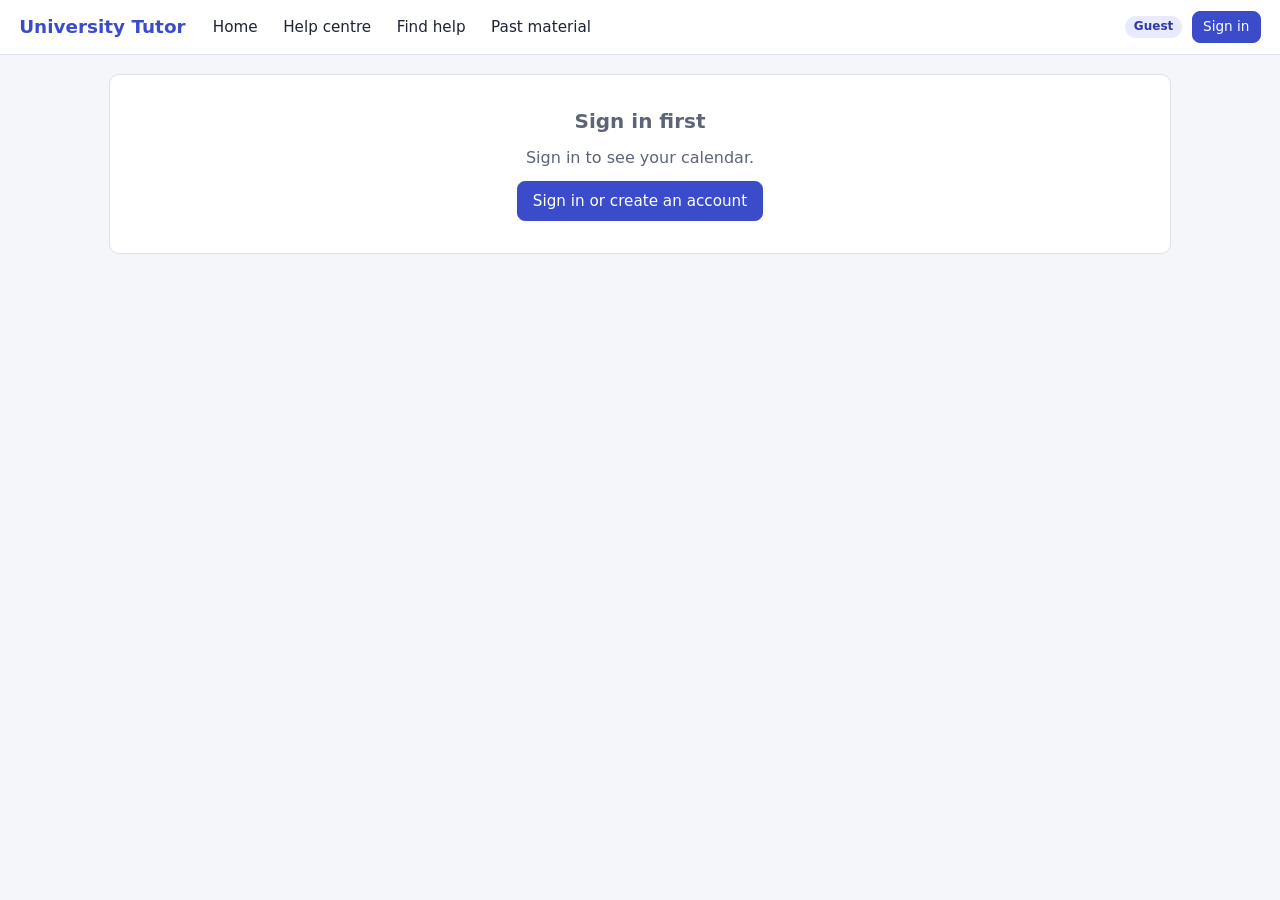
==== pages/calendar.html @ 2137d40a "First initial build complete" ====
<!DOCTYPE html>
<html lang="en">
<head>
  <meta charset="utf-8">
  <meta name="viewport" content="width=device-width, initial-scale=1">
  <title>Calendar - University Tutor</title>
  <link rel="stylesheet" href="../css/style.css">
</head>
<body>
  <div id="topbar"></div>
  <main id="main" class="container"></main>
  <script src="../js/data.js"></script>
  <script src="../js/store.js"></script>
  <script src="../js/common.js"></script>
  <script src="../js/calendar.js"></script>
</body>
</html>
---- css/style.css ----
:root {
  --bg: #f5f6fa;
  --card: #ffffff;
  --ink: #1d2235;
  --muted: #5d6479;
  --line: #dde0ea;
  --primary: #3b4cca;
  --primary-dark: #2d3aa3;
  --primary-soft: #e8ebff;
  --good: #1f8a4c;
  --good-soft: #e0f4e8;
  --warn: #b86a00;
  --warn-soft: #fff1d9;
  --bad: #c0392b;
  --bad-soft: #fde6e3;
  --radius: 10px;
}

* { box-sizing: border-box; }

html { font-size: 16px; }

body {
  margin: 0;
  font-family: "Segoe UI", system-ui, -apple-system, Helvetica, Arial, sans-serif;
  background: var(--bg);
  color: var(--ink);
  line-height: 1.45;
}

a { color: var(--primary); }
a:hover { color: var(--primary-dark); }

h1 { font-size: 1.7rem; margin: 0 0 .25rem; }
h2 { font-size: 1.25rem; margin: 0 0 .6rem; }
h3 { font-size: 1.05rem; margin: 0 0 .4rem; }
p { margin: 0 0 .75rem; }

:focus-visible {
  outline: 3px solid #8f9bff;
  outline-offset: 2px;
}

.sr-only {
  position: absolute;
  width: 1px;
  height: 1px;
  overflow: hidden;
  clip: rect(0 0 0 0);
  white-space: nowrap;
}

/* top bar */
.topbar {
  position: sticky;
  top: 0;
  z-index: 20;
  display: flex;
  align-items: center;
  gap: 1rem;
  flex-wrap: wrap;
  padding: .6rem 1.2rem;
  background: #fff;
  border-bottom: 1px solid var(--line);
}
.brand {
  font-weight: 700;
  font-size: 1.15rem;
  color: var(--primary);
  text-decoration: none;
}
.topbar nav { display: flex; gap: .2rem; flex-wrap: wrap; flex: 1; }
.topbar nav a {
  padding: .4rem .7rem;
  border-radius: 8px;
  color: var(--ink);
  text-decoration: none;
  font-size: .95rem;
}
.topbar nav a:hover { background: var(--bg); }
.topbar nav a.active { background: var(--primary-soft); color: var(--primary-dark); font-weight: 600; }
.topbar-right { display: flex; align-items: center; gap: .6rem; position: relative; }

.role-badge {
  font-size: .75rem;
  font-weight: 600;
  padding: .15rem .55rem;
  border-radius: 20px;
  background: var(--primary-soft);
  color: var(--primary-dark);
}
.icon-btn {
  position: relative;
  width: 38px;
  height: 38px;
  display: inline-flex;
  align-items: center;
  justify-content: center;
  border: 1px solid var(--line);
  border-radius: 50%;
  background: #fff;
  color: var(--ink);
  cursor: pointer;
}
.icon-btn:hover { background: var(--bg); }
.badge-count {
  position: absolute;
  top: -4px;
  right: -4px;
  min-width: 18px;
  height: 18px;
  padding: 0 4px;
  border-radius: 9px;
  background: var(--bad);
  color: #fff;
  font-size: .7rem;
  font-weight: 700;
  display: flex;
  align-items: center;
  justify-content: center;
}
.notif-panel {
  position: absolute;
  top: 46px;
  right: 0;
  width: 320px;
  max-height: 380px;
  overflow: auto;
  background: #fff;
  border: 1px solid var(--line);
  border-radius: var(--radius);
  box-shadow: 0 8px 24px rgba(20, 25, 60, .15);
}
.notif-panel .head {
  display: flex;
  justify-content: space-between;
  align-items: center;
  padding: .6rem .8rem;
  border-bottom: 1px solid var(--line);
  font-weight: 600;
}
.notif-item {
  display: block;
  padding: .6rem .8rem;
  border-bottom: 1px solid var(--line);
  color: var(--ink);
  text-decoration: none;
  font-size: .92rem;
}
.notif-item.unread { background: var(--primary-soft); }
.notif-item small { display: block; color: var(--muted); }
.notif-empty { padding: 1rem; color: var(--muted); }

/* layout */
.container { max-width: 1100px; margin: 0 auto; padding: 1.2rem; }
.page-head { margin-bottom: 1rem; }
.page-head p { color: var(--muted); margin: 0; }

.card {
  background: var(--card);
  border: 1px solid var(--line);
  border-radius: var(--radius);
  padding: 1rem;
  margin-bottom: 1rem;
}
.grid { display: grid; gap: 1rem; }
.grid.cols-2 { grid-template-columns: repeat(2, 1fr); }
.grid.cols-3 { grid-template-columns: repeat(3, 1fr); }
.grid.cols-4 { grid-template-columns: repeat(4, 1fr); }
.stack > * + * { margin-top: .75rem; }
.row-flex { display: flex; gap: .6rem; align-items: center; flex-wrap: wrap; }
.spread { justify-content: space-between; }
.muted { color: var(--muted); }
.small { font-size: .85rem; }

/* breadcrumbs and chips */
.crumbs { display: flex; flex-wrap: wrap; gap: .4rem; align-items: center; margin-bottom: 1rem; }
.crumbs .sep { color: var(--muted); }
.crumb {
  padding: .25rem .7rem;
  border: 1px solid var(--line);
  border-radius: 20px;
  background: #fff;
  text-decoration: none;
  color: var(--ink);
  font-size: .9rem;
}
.crumb:hover { background: var(--primary-soft); }
.crumb.current { background: var(--primary-soft); border-color: #b8c0ff; font-weight: 600; }

.chip {
  display: inline-flex;
  align-items: center;
  gap: .3rem;
  padding: .25rem .4rem .25rem .7rem;
  border-radius: 20px;
  background: var(--primary-soft);
  color: var(--primary-dark);
  font-size: .88rem;
}
.chip button {
  border: 0;
  background: transparent;
  cursor: pointer;
  width: 20px;
  height: 20px;
  border-radius: 50%;
  color: inherit;
  display: inline-flex;
  align-items: center;
  justify-content: center;
}
.chip button:hover { background: #fff; }

/* buttons */
.btn {
  display: inline-flex;
  align-items: center;
  gap: .4rem;
  padding: .5rem .95rem;
  border-radius: 8px;
  border: 1px solid var(--line);
  background: #fff;
  color: var(--ink);
  font: inherit;
  font-size: .95rem;
  cursor: pointer;
  text-decoration: none;
}
.btn:hover { background: var(--bg); color: var(--ink); }
.btn-primary { background: var(--primary); border-color: var(--primary); color: #fff; }
.btn-primary:hover { background: var(--primary-dark); color: #fff; }
.btn-good { background: var(--good); border-color: var(--good); color: #fff; }
.btn-good:hover { background: #166e3c; color: #fff; }
.btn-danger { background: #fff; border-color: var(--bad); color: var(--bad); }
.btn-danger:hover { background: var(--bad-soft); color: var(--bad); }
.btn-sm { padding: .3rem .65rem; font-size: .85rem; }
.btn[disabled] { opacity: .5; cursor: not-allowed; }
.link-btn {
  border: 0;
  background: none;
  padding: 0;
  font: inherit;
  color: var(--primary);
  text-decoration: underline;
  cursor: pointer;
}

/* forms */
label { display: block; font-weight: 600; font-size: .9rem; margin-bottom: .25rem; }
input[type=text], input[type=email], input[type=password], input[type=date],
input[type=time], input[type=search], input[type=number], select, textarea {
  width: 100%;
  padding: .5rem .65rem;
  border: 1px solid #bfc4d6;
  border-radius: 8px;
  font: inherit;
  background: #fff;
  color: var(--ink);
}
textarea { min-height: 110px; resize: vertical; }
.field { margin-bottom: .9rem; }
.field .hint { font-size: .82rem; color: var(--muted); margin-top: .2rem; }
.field .error { font-size: .85rem; color: var(--bad); margin-top: .25rem; }
.field.has-error input, .field.has-error select, .field.has-error textarea { border-color: var(--bad); }
.req { color: var(--bad); }
.radio-row { display: flex; gap: .5rem; flex-wrap: wrap; }
.radio-pill input { position: absolute; opacity: 0; }
.radio-pill span {
  display: inline-block;
  padding: .45rem .9rem;
  border: 1px solid #bfc4d6;
  border-radius: 20px;
  cursor: pointer;
  font-weight: 500;
}
.radio-pill input:checked + span { background: var(--primary); border-color: var(--primary); color: #fff; }
.radio-pill input:focus-visible + span { outline: 3px solid #8f9bff; outline-offset: 2px; }
.check-row { display: flex; align-items: center; gap: .5rem; font-weight: 500; }
.check-row input { width: 18px; height: 18px; }

/* tags */
.tag {
  display: inline-block;
  padding: .1rem .5rem;
  border-radius: 5px;
  font-size: .75rem;
  font-weight: 700;
  border: 1px solid;
  white-space: nowrap;
}
.tag.urgent { color: var(--bad); border-color: var(--bad); background: var(--bad-soft); }
.tag.medium { color: var(--warn); border-color: #e0a64a; background: var(--warn-soft); }
.tag.low { color: var(--good); border-color: #7cc79b; background: var(--good-soft); }
.tag.info { color: var(--primary-dark); border-color: #b8c0ff; background: var(--primary-soft); }
.tag.grey { color: var(--muted); border-color: var(--line); background: var(--bg); }
.tag.good { color: var(--good); border-color: #7cc79b; background: var(--good-soft); }
.tag.bad { color: var(--bad); border-color: var(--bad); background: var(--bad-soft); }

/* subject tiles */
.tile {
  display: flex;
  align-items: center;
  gap: .8rem;
  padding: .9rem;
  background: #fff;
  border: 1px solid var(--line);
  border-radius: var(--radius);
  text-decoration: none;
  color: var(--ink);
  font-weight: 600;
}
.tile:hover { border-color: var(--primary); box-shadow: 0 2px 10px rgba(59, 76, 202, .12); color: var(--ink); }
.tile .glyph {
  width: 46px;
  height: 46px;
  border-radius: 10px;
  background: var(--primary-soft);
  color: var(--primary-dark);
  display: flex;
  align-items: center;
  justify-content: center;
  font-weight: 700;
  font-size: .85rem;
  flex-shrink: 0;
}
.tile small { display: block; font-weight: 400; color: var(--muted); }

.big-tile {
  display: block;
  padding: 1.1rem;
  background: #fff;
  border: 1px solid var(--line);
  border-radius: var(--radius);
  text-decoration: none;
  color: var(--ink);
}
.big-tile:hover { border-color: var(--primary); color: var(--ink); }
.big-tile h3 { color: var(--primary-dark); }
.big-tile p { margin: 0; color: var(--muted); font-size: .92rem; }

/* search */
.search-wrap { position: relative; }
.search-wrap .icon { position: absolute; left: 10px; top: 50%; transform: translateY(-50%); color: var(--muted); }
.search-wrap input { padding-left: 2.4rem; }
.suggest {
  position: absolute;
  z-index: 10;
  left: 0;
  right: 0;
  top: 100%;
  margin-top: 4px;
  background: #fff;
  border: 1px solid var(--line);
  border-radius: var(--radius);
  box-shadow: 0 8px 24px rgba(20, 25, 60, .12);
  max-height: 320px;
  overflow: auto;
}
.suggest button {
  display: block;
  width: 100%;
  text-align: left;
  padding: .55rem .8rem;
  border: 0;
  border-bottom: 1px solid var(--line);
  background: #fff;
  font: inherit;
  cursor: pointer;
}
.suggest button:hover, .suggest button.hot { background: var(--primary-soft); }
.suggest small { color: var(--muted); display: block; }
.suggest .none { padding: .8rem; color: var(--muted); }

/* session list */
.session {
  display: grid;
  grid-template-columns: 120px 1.4fr 140px 1fr 90px 120px;
  gap: .6rem;
  align-items: center;
  padding: .75rem .9rem;
  background: #fff;
  border: 1px solid var(--line);
  border-radius: var(--radius);
  margin-bottom: .5rem;
  text-decoration: none;
  color: var(--ink);
}
.session:hover { border-color: var(--primary); color: var(--ink); }
.session .date { font-weight: 600; }
.session .where small, .session .date small { display: block; color: var(--muted); font-weight: 400; }
.session.is-full { background: #fafafa; }

.detail-table { width: 100%; border-collapse: collapse; }
.detail-table th {
  text-align: left;
  width: 180px;
  padding: .55rem .5rem;
  color: var(--muted);
  font-weight: 600;
  vertical-align: top;
  border-bottom: 1px solid var(--line);
}
.detail-table td { padding: .55rem .5rem; border-bottom: 1px solid var(--line); }

.filter-panel {
  background: #fff;
  border: 1px solid var(--line);
  border-radius: var(--radius);
  padding: 1rem;
  margin-bottom: 1rem;
}
.filter-panel .grid { grid-template-columns: repeat(auto-fit, minmax(190px, 1fr)); }

/* modal and toast */
.overlay {
  position: fixed;
  inset: 0;
  z-index: 50;
  background: rgba(20, 24, 50, .5);
  display: flex;
  align-items: center;
  justify-content: center;
  padding: 1rem;
}
.modal {
  background: #fff;
  border-radius: 12px;
  width: 100%;
  max-width: 560px;
  max-height: 92vh;
  overflow: auto;
  box-shadow: 0 20px 50px rgba(0, 0, 0, .3);
}
.modal.wide { max-width: 860px; }
.modal-head {
  display: flex;
  justify-content: space-between;
  align-items: center;
  padding: .9rem 1.1rem;
  border-bottom: 1px solid var(--line);
}
.modal-head h2 { margin: 0; }
.modal-body { padding: 1.1rem; }
.modal-foot {
  display: flex;
  justify-content: flex-end;
  gap: .5rem;
  padding: .8rem 1.1rem;
  border-top: 1px solid var(--line);
  background: #fafbfd;
  border-radius: 0 0 12px 12px;
}
#toasts {
  position: fixed;
  bottom: 18px;
  left: 50%;
  transform: translateX(-50%);
  z-index: 80;
  display: flex;
  flex-direction: column;
  gap: .5rem;
  align-items: center;
}
.toast {
  display: flex;
  align-items: center;
  gap: .8rem;
  background: #1d2235;
  color: #fff;
  padding: .65rem 1rem;
  border-radius: 8px;
  box-shadow: 0 6px 18px rgba(0, 0, 0, .25);
  max-width: 90vw;
}
.toast button, .toast a {
  background: none;
  border: 0;
  color: #b9c2ff;
  font: inherit;
  font-weight: 600;
  cursor: pointer;
  text-decoration: underline;
}
.toast.error { background: var(--bad); }
.toast.error button, .toast.error a { color: #fff; }

.popover-wrap { position: relative; display: inline-block; }
.help-dot {
  width: 20px;
  height: 20px;
  border-radius: 50%;
  border: 1px solid var(--primary);
  background: #fff;
  color: var(--primary);
  font-size: .75rem;
  font-weight: 700;
  cursor: pointer;
  padding: 0;
}
.pop {
  position: absolute;
  z-index: 15;
  top: 28px;
  left: 0;
  width: 300px;
  background: #fff;
  border: 1px solid var(--line);
  border-radius: var(--radius);
  box-shadow: 0 8px 24px rgba(20, 25, 60, .18);
  padding: .8rem;
  font-size: .9rem;
  font-weight: 400;
}

.notice {
  padding: .7rem .9rem;
  border-radius: 8px;
  background: var(--warn-soft);
  border: 1px solid #e8c37f;
  margin-bottom: 1rem;
}
.notice.good { background: var(--good-soft); border-color: #8fd0aa; }
.notice.info { background: var(--primary-soft); border-color: #b8c0ff; }
.empty { text-align: center; padding: 2rem 1rem; color: var(--muted); }

/* map */
.map-box { border: 1px solid var(--line); border-radius: 8px; background: #eef3ea; }
.map-box text { font-size: 13px; font-family: inherit; }
.bld { fill: #d9dde8; stroke: #8890a6; stroke-width: 1.5; }
.bld.hot { fill: var(--primary); stroke: var(--primary-dark); }
.map-label { fill: #1d2235; }
.map-label.hot { fill: #fff; font-weight: 700; }

/* board */
.board { display: grid; grid-template-columns: repeat(3, 1fr); gap: 1rem; align-items: start; }
.col {
  background: #eceef6;
  border-radius: var(--radius);
  padding: .7rem;
  min-height: 260px;
  border: 2px solid transparent;
}
.col.drop-ok { border-color: var(--good); background: var(--good-soft); }
.col.drop-no { border-color: var(--bad); background: var(--bad-soft); }
.col-head { display: flex; justify-content: space-between; align-items: center; margin-bottom: .6rem; font-weight: 700; }
.col-head .count {
  background: #fff;
  border-radius: 20px;
  padding: 0 .55rem;
  font-size: .85rem;
}
.req-card {
  background: #fff;
  border: 1px solid var(--line);
  border-radius: var(--radius);
  padding: .8rem;
  margin-bottom: .6rem;
  cursor: grab;
}
.req-card.dragging { opacity: .4; }
.req-card .top { display: flex; justify-content: space-between; align-items: center; margin-bottom: .35rem; }
.req-card .code { font-weight: 700; font-size: 1.05rem; }
.req-card .preview {
  display: -webkit-box;
  -webkit-line-clamp: 2;
  -webkit-box-orient: vertical;
  overflow: hidden;
  color: var(--muted);
  font-size: .9rem;
  margin-bottom: .45rem;
}
.req-card .meta { font-size: .85rem; margin-bottom: .5rem; }
.req-card .actions { display: flex; gap: .4rem; flex-wrap: wrap; }

.slot-grid { display: grid; grid-template-columns: repeat(auto-fill, minmax(120px, 1fr)); gap: .4rem; }
.slot {
  padding: .45rem .5rem;
  border: 1px solid #bfc4d6;
  border-radius: 8px;
  background: #fff;
  cursor: pointer;
  font: inherit;
  font-size: .88rem;
  text-align: center;
}
.slot:hover { border-color: var(--primary); }
.slot.pref { border-color: var(--good); background: var(--good-soft); }
.slot.picked { background: var(--primary); border-color: var(--primary); color: #fff; }
.slot[disabled] { opacity: .4; cursor: not-allowed; }
.day-label { font-weight: 600; margin: .6rem 0 .3rem; font-size: .9rem; }

.stat-row { display: flex; gap: 1rem; flex-wrap: wrap; margin-bottom: 1rem; }
.stat { background: #fff; border: 1px solid var(--line); border-radius: var(--radius); padding: .6rem 1rem; }
.stat b { font-size: 1.4rem; display: block; }

/* tutors */
.tutor-card { display: grid; grid-template-columns: 56px 1fr auto; gap: .9rem; align-items: start; }
.avatar {
  width: 56px;
  height: 56px;
  border-radius: 50%;
  background: var(--primary-soft);
  color: var(--primary-dark);
  font-weight: 700;
  font-size: 1.1rem;
  display: flex;
  align-items: center;
  justify-content: center;
}
.stars { color: #e6a100; letter-spacing: 1px; }
.compare-tray {
  position: sticky;
  bottom: 0;
  background: #fff;
  border-top: 2px solid var(--primary);
  padding: .7rem 1.2rem;
  display: flex;
  align-items: center;
  gap: .8rem;
  flex-wrap: wrap;
  z-index: 10;
}
.compare-table { width: 100%; border-collapse: collapse; }
.compare-table th, .compare-table td { padding: .5rem; border-bottom: 1px solid var(--line); text-align: left; vertical-align: top; }
.compare-table th:first-child { color: var(--muted); width: 120px; }

/* star rating input */
.rating { display: inline-flex; flex-direction: row-reverse; gap: .1rem; }
.rating input { position: absolute; opacity: 0; }
.rating label {
  font-size: 2.2rem;
  line-height: 1;
  color: #c9cdd9;
  cursor: pointer;
  margin: 0;
  font-weight: 400;
}
.rating input:checked ~ label, .rating label:hover, .rating label:hover ~ label { color: #e6a100; }
.rating input:focus-visible + label { outline: 3px solid #8f9bff; border-radius: 4px; }

/* calendar */
.cal { display: grid; grid-template-columns: repeat(7, 1fr); border: 1px solid var(--line); border-radius: var(--radius); overflow: hidden; background: #fff; }
.cal .dow { background: #eceef6; padding: .4rem; text-align: center; font-weight: 600; font-size: .85rem; }
.cal .day { min-height: 100px; padding: .3rem; border-top: 1px solid var(--line); border-right: 1px solid var(--line); font-size: .8rem; }
.cal .day:nth-child(7n) { border-right: 0; }
.cal .day.other { background: #f6f7fb; color: #a0a6b8; }
.cal .day .num { font-weight: 600; margin-bottom: .2rem; }
.cal .day.today .num { background: var(--primary); color: #fff; border-radius: 50%; display: inline-block; width: 22px; height: 22px; text-align: center; line-height: 22px; }
.cal-ev {
  display: block;
  width: 100%;
  text-align: left;
  border: 0;
  border-left: 3px solid var(--primary);
  background: var(--primary-soft);
  border-radius: 4px;
  padding: .15rem .3rem;
  margin-bottom: .2rem;
  font: inherit;
  font-size: .75rem;
  cursor: pointer;
}
.cal-ev.hc { border-color: var(--warn); background: var(--warn-soft); }
.cal-ev.tutor { border-color: var(--good); background: var(--good-soft); }

.notes-box { background: #fbfbfd; border: 1px solid var(--line); border-radius: 8px; padding: .8rem; }
.qa-item { border-bottom: 1px solid var(--line); padding: .7rem 0; }
.qa-item:last-child { border-bottom: 0; }
.qa-item summary { cursor: pointer; font-weight: 600; }

.auth-wrap { max-width: 460px; margin: 2rem auto; }
.tabs { display: flex; border-bottom: 2px solid var(--line); margin-bottom: 1rem; }
.tabs button {
  flex: 1;
  padding: .6rem;
  border: 0;
  background: none;
  font: inherit;
  font-weight: 600;
  color: var(--muted);
  cursor: pointer;
  border-bottom: 3px solid transparent;
  margin-bottom: -2px;
}
.tabs button[aria-selected=true] { color: var(--primary-dark); border-bottom-color: var(--primary); }

@media (max-width: 900px) {
  .grid.cols-3, .grid.cols-4 { grid-template-columns: repeat(2, 1fr); }
  .board { grid-template-columns: 1fr; }
  .session { grid-template-columns: 1fr 1fr; }
}
@media (max-width: 560px) {
  .grid.cols-2, .grid.cols-3, .grid.cols-4 { grid-template-columns: 1fr; }
  .container { padding: .8rem; }
  .tutor-card { grid-template-columns: 1fr; }
  .notif-panel { position: fixed; left: 8px; right: 8px; width: auto; top: 60px; }
  .cal .day { min-height: 70px; }
  .detail-table th { width: 110px; }
}
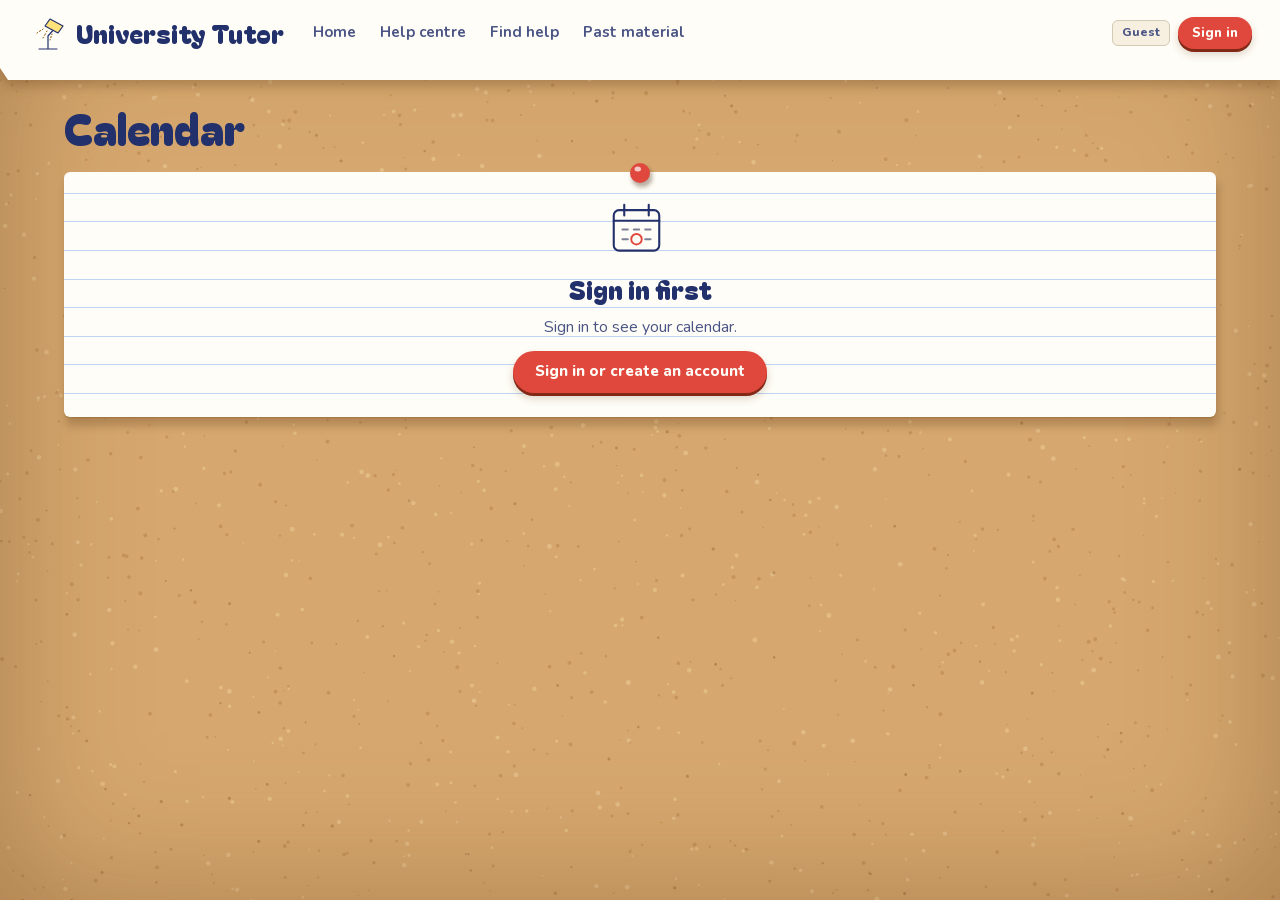
==== commit c5409b15: "Restyle my events, calendar and profile" ====
--- a/pages/calendar.html
+++ b/pages/calendar.html
@@ -5,10 +5,11 @@
   <meta name="viewport" content="width=device-width, initial-scale=1">
   <title>Calendar - University Tutor</title>
   <link rel="stylesheet" href="../css/style.css">
+  <link rel="stylesheet" href="../css/account.css">
 </head>
 <body>
   <div id="topbar"></div>
-  <main id="main" class="container"></main>
+  <main id="main" class="container p-calendar"></main>
   <script src="../js/data.js"></script>
   <script src="../js/store.js"></script>
   <script src="../js/common.js"></script>
--- a/css/style.css
+++ b/css/style.css
@@ -1,19 +1,59 @@
+@font-face {
+  font-family: 'Bagel Fat One';
+  font-weight: 400;
+  font-style: normal;
+  font-display: swap;
+  src: url(../fonts/BagelFatOne-400.woff2) format('woff2');
+  unicode-range: U+0000-00FF, U+0131, U+0152-0153, U+02BB-02BC, U+02C6, U+02DA, U+02DC, U+0304, U+0308, U+0329, U+2000-206F, U+20AC, U+2122, U+2191, U+2193, U+2212, U+2215, U+FEFF, U+FFFD;
+}
+@font-face {
+  font-family: 'Gochi Hand';
+  font-weight: 400;
+  font-style: normal;
+  font-display: swap;
+  src: url(../fonts/GochiHand-400.woff2) format('woff2');
+  unicode-range: U+0000-00FF, U+0131, U+0152-0153, U+02BB-02BC, U+02C6, U+02DA, U+02DC, U+0304, U+0308, U+0329, U+2000-206F, U+20AC, U+2122, U+2191, U+2193, U+2212, U+2215, U+FEFF, U+FFFD;
+}
+@font-face {
+  font-family: 'Nunito';
+  font-weight: 200 1000;
+  font-style: normal;
+  font-display: swap;
+  src: url(../fonts/Nunito.woff2) format('woff2');
+  unicode-range: U+0000-00FF, U+0131, U+0152-0153, U+02BB-02BC, U+02C6, U+02DA, U+02DC, U+0304, U+0308, U+0329, U+2000-206F, U+20AC, U+2122, U+2191, U+2193, U+2212, U+2215, U+FEFF, U+FFFD;
+}
+
 :root {
-  --bg: #f5f6fa;
-  --card: #ffffff;
-  --ink: #1d2235;
-  --muted: #5d6479;
-  --line: #dde0ea;
-  --primary: #3b4cca;
-  --primary-dark: #2d3aa3;
-  --primary-soft: #e8ebff;
-  --good: #1f8a4c;
-  --good-soft: #e0f4e8;
-  --warn: #b86a00;
-  --warn-soft: #fff1d9;
-  --bad: #c0392b;
-  --bad-soft: #fde6e3;
-  --radius: 10px;
+  --cork: #d6a86f;
+  --cork-dark: #b8864f;
+  --cork-light: #e8c38f;
+  --wood: #8c5a2e;
+  --paper: #fffdf7;
+  --paper-2: #f7f0e1;
+  --field: #ffffff;
+  --field-line: #d3c9b4;
+  --ink: #22306b;
+  --ink-2: #4a5585;
+  --pencil: #7b7f95;
+  --faint: #a9abba;
+  --red: #e0473d;
+  --red-dark: #b83429;
+  --red-soft: #fbe0dc;
+  --yellow: #ffe27a;
+  --highlight: #fff06a;
+  --pink: #ffc2d1;
+  --mint: #bdebcb;
+  --sky: #c6deff;
+  --peach: #ffd7b0;
+  --rule: #bfd3f2;
+  --margin: #f3a3a3;
+  --amber-ink: #9a5b0a;
+  --sky-ink: #2c4f8f;
+  --green-ink: #2d7a4c;
+  --font-display: 'Bagel Fat One', 'Trebuchet MS', sans-serif;
+  --font-hand: 'Gochi Hand', 'Comic Sans MS', cursive;
+  --font-body: 'Nunito', 'Segoe UI', system-ui, sans-serif;
+  --sheet-shadow: 0 1px 1px rgba(82, 46, 10, .18), 2px 9px 8px rgba(82, 46, 10, .26);
 }
 
 * { box-sizing: border-box; }
@@ -22,22 +62,30 @@
 
 body {
   margin: 0;
-  font-family: "Segoe UI", system-ui, -apple-system, Helvetica, Arial, sans-serif;
-  background: var(--bg);
-  color: var(--ink);
-  line-height: 1.45;
-}
-
-a { color: var(--primary); }
-a:hover { color: var(--primary-dark); }
-
-h1 { font-size: 1.7rem; margin: 0 0 .25rem; }
-h2 { font-size: 1.25rem; margin: 0 0 .6rem; }
-h3 { font-size: 1.05rem; margin: 0 0 .4rem; }
-p { margin: 0 0 .75rem; }
+  min-height: 100vh;
+  font-family: var(--font-body);
+  font-size: 15px;
+  line-height: 1.5;
+  color: var(--ink);
+  background:
+    url(../assets/cork/speckle-3.svg) 0 0 / 1280px 4200px repeat,
+    url(../assets/cork/speckle-2.svg) 0 0 / 1280px 4200px repeat,
+    url(../assets/cork/speckle-1.svg) 0 0 / 1280px 4200px repeat,
+    var(--cork);
+  box-shadow: inset 0 0 140px rgba(89, 51, 13, .35);
+}
+
+a { color: var(--red); font-weight: 700; }
+a:hover { color: var(--red-dark); }
+
+h1, h2, h3, h4 { font-family: var(--font-display); font-weight: 400; color: var(--ink); margin: 0; }
+h1 { font-size: 44px; line-height: 1.05; }
+h2 { font-size: 22px; line-height: 1.1; margin-bottom: 14px; }
+h3 { font-size: 20px; line-height: 1.1; margin-bottom: 6px; }
+p { margin: 0 0 12px; }
 
 :focus-visible {
-  outline: 3px solid #8f9bff;
+  outline: 3px solid var(--yellow);
   outline-offset: 2px;
 }
 
@@ -51,152 +99,363 @@
 }
 
 /* top bar */
+#topbar { position: relative; z-index: 20; }
 .topbar {
-  position: sticky;
-  top: 0;
-  z-index: 20;
-  display: flex;
-  align-items: center;
-  gap: 1rem;
-  flex-wrap: wrap;
-  padding: .6rem 1.2rem;
-  background: #fff;
-  border-bottom: 1px solid var(--line);
-}
-.brand {
+  position: relative;
+  display: flex;
+  align-items: center;
+  gap: 18px;
+  padding: 14px 28px 16px;
+  background: var(--paper);
+  filter: drop-shadow(0 6px 6px rgba(82, 46, 10, .28));
+}
+.topbar::after {
+  content: '';
+  position: absolute;
+  left: 0;
+  right: 0;
+  bottom: -12px;
+  height: 12px;
+  background: url(../assets/paper/torn-edge.svg) 0 0 / 1280px 12px repeat-x;
+  pointer-events: none;
+}
+.topbar .brand {
+  display: flex;
+  align-items: center;
+  gap: 8px;
+  text-decoration: none;
+  font-family: var(--font-display);
+  font-weight: 400;
+  font-size: 26px;
+  line-height: 1;
+  color: var(--ink);
+  white-space: nowrap;
+}
+.brand img { width: 40px; height: 38px; display: block; }
+.topbar nav { display: flex; align-items: center; gap: 2px; }
+.topbar nav a {
+  padding: 8px 11px;
+  border: 0;
+  border-radius: 10px;
+  color: var(--ink-2);
+  font-size: 15px;
   font-weight: 700;
-  font-size: 1.15rem;
-  color: var(--primary);
+  line-height: 1.45;
   text-decoration: none;
-}
-.topbar nav { display: flex; gap: .2rem; flex-wrap: wrap; flex: 1; }
-.topbar nav a {
-  padding: .4rem .7rem;
-  border-radius: 8px;
-  color: var(--ink);
-  text-decoration: none;
-  font-size: .95rem;
-}
-.topbar nav a:hover { background: var(--bg); }
-.topbar nav a.active { background: var(--primary-soft); color: var(--primary-dark); font-weight: 600; }
-.topbar-right { display: flex; align-items: center; gap: .6rem; position: relative; }
-
-.role-badge {
-  font-size: .75rem;
-  font-weight: 600;
-  padding: .15rem .55rem;
-  border-radius: 20px;
-  background: var(--primary-soft);
-  color: var(--primary-dark);
-}
+  white-space: nowrap;
+}
+.topbar nav a:hover { background: var(--paper-2); }
+.topbar nav a.active {
+  padding: 8.5px 11.5px;
+  background: var(--yellow);
+  border: 1px solid var(--ink);
+  box-shadow: 0 3px 0 #21306b;
+  color: var(--ink);
+  font-weight: 800;
+}
+.topbar-spacer { flex: 1; }
+.topbar-right { display: flex; align-items: center; gap: 8px; position: relative; }
+.topbar-right .account { display: flex; align-items: center; gap: 6px; text-decoration: none; }
+
+.role-badge, .tag {
+  display: inline-flex;
+  align-items: center;
+  padding: 3px 9px;
+  border-radius: 6px;
+  background: var(--paper-2);
+  border: 1px solid var(--field-line);
+  color: var(--ink-2);
+  font-size: 12px;
+  font-weight: 800;
+  line-height: 1.45;
+  white-space: nowrap;
+}
+
+.avatar {
+  display: inline-flex;
+  align-items: center;
+  justify-content: center;
+  flex-shrink: 0;
+  width: 36px;
+  height: 36px;
+  border-radius: 50%;
+  border: 1.5px solid var(--ink);
+  background: var(--sky);
+  color: var(--ink);
+  font-size: 13px;
+  font-weight: 800;
+  line-height: 1.45;
+}
+.avatar.mint { background: var(--mint); }
+.avatar.pink { background: var(--pink); }
+.avatar.yellow { background: var(--yellow); }
+.avatar.peach { background: var(--peach); }
+.avatar.sz-56 { width: 56px; height: 56px; font-size: 20px; }
+.avatar.sz-26 { width: 26px; height: 26px; font-size: 10px; }
+
 .icon-btn {
   position: relative;
   width: 38px;
   height: 38px;
+  padding: 0;
   display: inline-flex;
   align-items: center;
   justify-content: center;
-  border: 1px solid var(--line);
+  border: 1.5px solid var(--ink);
   border-radius: 50%;
-  background: #fff;
-  color: var(--ink);
-  cursor: pointer;
-}
-.icon-btn:hover { background: var(--bg); }
+  background: var(--paper);
+  color: var(--ink);
+  cursor: pointer;
+}
+.icon-btn:hover { background: var(--paper-2); }
+.icon-btn svg { width: 18px; height: 18px; }
 .badge-count {
   position: absolute;
-  top: -4px;
-  right: -4px;
-  min-width: 18px;
+  top: -5.5px;
+  left: 22.5px;
   height: 18px;
-  padding: 0 4px;
+  padding: 0 5px;
   border-radius: 9px;
-  background: var(--bad);
-  color: #fff;
-  font-size: .7rem;
-  font-weight: 700;
+  background: var(--red);
+  color: var(--paper);
+  font-size: 11px;
+  font-weight: 800;
+  line-height: 1.45;
   display: flex;
   align-items: center;
   justify-content: center;
 }
+
 .notif-panel {
   position: absolute;
-  top: 46px;
-  right: 0;
-  width: 320px;
-  max-height: 380px;
-  overflow: auto;
-  background: #fff;
-  border: 1px solid var(--line);
-  border-radius: var(--radius);
-  box-shadow: 0 8px 24px rgba(20, 25, 60, .15);
-}
+  top: 67.5px;
+  z-index: 30;
+  width: 330px;
+  background: var(--paper);
+  border-radius: 10px;
+  box-shadow: 0 1px 2px rgba(82, 46, 10, .18), 2px 9px 16px -3px rgba(82, 46, 10, .26);
+  filter: none;
+}
+.notif-scroll { max-height: 380px; overflow-y: auto; border-radius: 10px; }
+.notif-panel .pin { left: 280px; transform: none; }
 .notif-panel .head {
   display: flex;
-  justify-content: space-between;
-  align-items: center;
-  padding: .6rem .8rem;
-  border-bottom: 1px solid var(--line);
-  font-weight: 600;
-}
+  align-items: center;
+  gap: 8px;
+  padding: 14px 16px 10px;
+  border-bottom: 1.5px dashed var(--field-line);
+  font-family: var(--font-display);
+  font-size: 20px;
+  line-height: 1.1;
+  color: var(--ink);
+}
+.notif-panel .head span { flex: 1; }
 .notif-item {
-  display: block;
-  padding: .6rem .8rem;
-  border-bottom: 1px solid var(--line);
-  color: var(--ink);
+  display: flex;
+  gap: 10px;
+  align-items: flex-start;
+  padding: 11px 16px;
+  border-bottom: 1.5px dashed var(--field-line);
+  color: var(--ink);
+  font-size: 14.5px;
+  font-weight: 400;
+  line-height: 1.5;
   text-decoration: none;
-  font-size: .92rem;
-}
-.notif-item.unread { background: var(--primary-soft); }
-.notif-item small { display: block; color: var(--muted); }
-.notif-empty { padding: 1rem; color: var(--muted); }
+}
+.notif-item::before {
+  content: '';
+  flex-shrink: 0;
+  width: 8px;
+  height: 8px;
+  margin-top: 11px;
+  border-radius: 4px;
+}
+.notif-item.unread { background: var(--highlight); }
+.notif-item.unread::before { background: var(--red); }
+.notif-item .notif-text { flex: 1; min-width: 0; display: flex; flex-direction: column; gap: 2px; }
+.notif-item small { color: var(--ink-2); font-size: 12px; font-weight: 700; }
+.notif-item::before { margin-top: 0; }
+.notif-empty { padding: 24px 18px; text-align: center; color: var(--ink-2); font-size: 14.5px; }
+.notif-empty img { display: block; width: 56px; height: 53.2px; margin: 0 auto 8px; }
+
+/* account link and sign out in the bar */
+.account-name {
+  display: inline-flex;
+  align-items: center;
+  height: 32px;
+  padding: 0 12px;
+  border-radius: 999px;
+  color: var(--ink-2);
+  font-size: 13px;
+  font-weight: 800;
+  line-height: 1.45;
+  white-space: nowrap;
+}
+.account:hover .account-name { background: var(--paper-2); }
+.topbar .link-btn { font-size: 13px; line-height: 1.45; }
+.doodle-img { display: block; }
+
+/* sign in gate */
+.gate {
+  display: flex;
+  flex-direction: column;
+  align-items: center;
+  gap: 12px;
+  padding: 30px 28px 32px;
+  text-align: center;
+}
+.gate h2 { margin: 0; font-size: 26px; }
+.gate p { margin: 0; font-size: 16px; color: var(--ink-2); }
 
 /* layout */
-.container { max-width: 1100px; margin: 0 auto; padding: 1.2rem; }
-.page-head { margin-bottom: 1rem; }
-.page-head p { color: var(--muted); margin: 0; }
-
-.card {
-  background: var(--card);
-  border: 1px solid var(--line);
-  border-radius: var(--radius);
-  padding: 1rem;
-  margin-bottom: 1rem;
-}
-.grid { display: grid; gap: 1rem; }
+.container { padding: 36px 64px 84px; }
+.container > * + * { margin-top: 22px; }
+.page-head { margin-bottom: 0; }
+.page-head h1 { margin: 0 0 6px; }
+.page-head p { margin: 0; font-size: 17px; font-weight: 700; color: var(--ink); }
+
+/* paper sheet */
+.card, .sheet {
+  position: relative;
+  background: var(--paper);
+  border-radius: 6px;
+  padding: 24px;
+  margin-bottom: 0;
+  box-shadow: var(--sheet-shadow);
+}
+.card > h2:first-child, .sheet > h2:first-child { font-size: 22px; margin-bottom: 14px; }
+.paper-lines {
+  position: absolute;
+  inset: 0;
+  border-radius: 6px;
+  overflow: hidden;
+  pointer-events: none;
+}
+.paper-lines::before {
+  content: '';
+  position: absolute;
+  inset: var(--pl, 0 0 -40px 0);
+  background:
+    linear-gradient(var(--margin), var(--margin)) 11.4286px 0 / 1.5px 100% no-repeat,
+    repeating-linear-gradient(to bottom, transparent 0, transparent 2.22px, var(--rule) 2.22px, var(--rule) 3.22px, transparent 3.22px, transparent 28.5714px);
+}
+.paper-lines.plain::before {
+  background: repeating-linear-gradient(to bottom, transparent 0, transparent 2.22px, var(--rule) 2.22px, var(--rule) 3.22px, transparent 3.22px, transparent 28.5714px);
+}
+.sheet > :not(.paper-lines):not(.pin):not(.tape):not(.doodle) { position: relative; }
+
+.pin {
+  position: absolute;
+  left: 50%;
+  top: -9px;
+  width: 20px;
+  height: 20px;
+  transform: translateX(-50%);
+  pointer-events: none;
+  z-index: 2;
+}
+.pin::before {
+  content: '';
+  position: absolute;
+  top: 0;
+  left: -10%;
+  right: -30%;
+  bottom: -40%;
+  background: url(../assets/pins/red.svg) 0 0 / 100% 100% no-repeat;
+}
+.pin.yellow::before { background-image: url(../assets/pins/yellow.svg); }
+.pin.sky::before { background-image: url(../assets/pins/sky.svg); }
+.pin.mint::before { background-image: url(../assets/pins/mint.svg); }
+.pin.ink::before { background-image: url(../assets/pins/ink.svg); }
+
+.tape {
+  position: absolute;
+  left: 59px;
+  top: -9.7px;
+  width: 96px;
+  height: 24px;
+  background-color: var(--tape, rgba(247, 217, 168, .85));
+  background-image: url(../assets/paper/washi.svg);
+  background-size: 96px 24px;
+  box-shadow: 0 1px 2px rgba(77, 46, 13, .15);
+  transform: rotate(4deg);
+  pointer-events: none;
+  z-index: 2;
+}
+.tape.pink { --tape: rgba(244, 199, 214, .85); }
+.tape.peach { --tape: rgba(255, 215, 176, .85); }
+.tape.mint { --tape: rgba(217, 240, 210, .85); }
+
+.doodle { position: absolute; display: block; pointer-events: none; }
+
+.label-strip {
+  display: inline-block;
+  padding: 6px 14px;
+  border-radius: 4px;
+  background: var(--ink);
+  color: var(--paper);
+  font-size: 17px;
+  font-weight: 800;
+  line-height: 1.5;
+  transform: rotate(1deg);
+  box-shadow: 1px 3px 2px rgba(51, 26, 0, .3);
+}
+.label-strip.red { background: var(--red); }
+
+.hl {
+  position: relative;
+  display: inline-block;
+  z-index: 0;
+}
+.hl::before {
+  content: '';
+  position: absolute;
+  z-index: -1;
+  left: -8px;
+  right: -8px;
+  top: 55%;
+  bottom: 4%;
+  background: url(../assets/paper/highlighter-1.svg) 0 0 / 100% 100% no-repeat;
+}
+
+.grid { display: grid; gap: 22px; }
 .grid.cols-2 { grid-template-columns: repeat(2, 1fr); }
 .grid.cols-3 { grid-template-columns: repeat(3, 1fr); }
 .grid.cols-4 { grid-template-columns: repeat(4, 1fr); }
-.stack > * + * { margin-top: .75rem; }
-.row-flex { display: flex; gap: .6rem; align-items: center; flex-wrap: wrap; }
+.stack > * + * { margin-top: 12px; }
+.row-flex { display: flex; gap: 10px; align-items: center; flex-wrap: wrap; }
 .spread { justify-content: space-between; }
-.muted { color: var(--muted); }
-.small { font-size: .85rem; }
+.muted { color: var(--ink-2); }
+.small { font-size: 13.5px; }
 
 /* breadcrumbs and chips */
-.crumbs { display: flex; flex-wrap: wrap; gap: .4rem; align-items: center; margin-bottom: 1rem; }
-.crumbs .sep { color: var(--muted); }
+.crumbs { display: flex; flex-wrap: wrap; gap: 8px; align-items: center; }
+.crumbs .sep { color: var(--ink-2); }
 .crumb {
-  padding: .25rem .7rem;
-  border: 1px solid var(--line);
-  border-radius: 20px;
-  background: #fff;
+  padding: 5px 14px;
+  border: 1.5px solid var(--field-line);
+  border-radius: 999px;
+  background: var(--paper);
   text-decoration: none;
   color: var(--ink);
-  font-size: .9rem;
-}
-.crumb:hover { background: var(--primary-soft); }
-.crumb.current { background: var(--primary-soft); border-color: #b8c0ff; font-weight: 600; }
+  font-size: 13px;
+  font-weight: 700;
+}
+.crumb:hover { background: var(--paper-2); }
+.crumb.current { background: var(--yellow); border-color: var(--ink); font-weight: 800; }
 
 .chip {
   display: inline-flex;
   align-items: center;
-  gap: .3rem;
-  padding: .25rem .4rem .25rem .7rem;
-  border-radius: 20px;
-  background: var(--primary-soft);
-  color: var(--primary-dark);
-  font-size: .88rem;
+  gap: 6px;
+  padding: 5px 6px 5px 14px;
+  border: 1.5px solid var(--ink);
+  border-radius: 999px;
+  background: var(--paper);
+  color: var(--ink);
+  font-size: 13px;
+  font-weight: 700;
+  line-height: 1.45;
 }
 .chip button {
   border: 0;
@@ -204,156 +463,239 @@
   cursor: pointer;
   width: 20px;
   height: 20px;
-  border-radius: 50%;
-  color: inherit;
+  padding: 0;
+  border-radius: 10px;
+  color: var(--ink);
   display: inline-flex;
   align-items: center;
   justify-content: center;
 }
-.chip button:hover { background: #fff; }
+.chip button svg { width: 12px; height: 12px; }
+.chip button:hover { background: var(--yellow); }
 
 /* buttons */
 .btn {
   display: inline-flex;
   align-items: center;
-  gap: .4rem;
-  padding: .5rem .95rem;
-  border-radius: 8px;
-  border: 1px solid var(--line);
-  background: #fff;
+  justify-content: center;
+  gap: 6px;
+  height: 42px;
+  padding: 0 20px;
+  border: 2px solid var(--ink);
+  border-radius: 999px;
+  background: var(--paper);
+  box-shadow: 0 3px 0 #21306b;
   color: var(--ink);
   font: inherit;
-  font-size: .95rem;
+  font-size: 15px;
+  font-weight: 800;
+  line-height: 1.45;
+  white-space: nowrap;
   cursor: pointer;
   text-decoration: none;
 }
-.btn:hover { background: var(--bg); color: var(--ink); }
-.btn-primary { background: var(--primary); border-color: var(--primary); color: #fff; }
-.btn-primary:hover { background: var(--primary-dark); color: #fff; }
-.btn-good { background: var(--good); border-color: var(--good); color: #fff; }
-.btn-good:hover { background: #166e3c; color: #fff; }
-.btn-danger { background: #fff; border-color: var(--bad); color: var(--bad); }
-.btn-danger:hover { background: var(--bad-soft); color: var(--bad); }
-.btn-sm { padding: .3rem .65rem; font-size: .85rem; }
-.btn[disabled] { opacity: .5; cursor: not-allowed; }
+.btn svg { width: 16px; height: 16px; }
+.btn:hover { background: var(--paper-2); color: var(--ink); }
+.btn-primary {
+  background: var(--red);
+  border-color: transparent;
+  box-shadow: 0 5px 8px rgba(82, 46, 10, .22), 0 3px 0 #8c291a;
+  color: var(--paper);
+}
+.btn-primary:hover { background: var(--red-dark); color: var(--paper); }
+.btn-good {
+  background: var(--mint);
+  border-color: transparent;
+  box-shadow: 0 3px 0 #2e7a4d;
+  color: var(--green-ink);
+}
+.btn-good:hover { background: var(--mint); color: var(--green-ink); }
+.btn-danger {
+  background: var(--red-soft);
+  border-color: transparent;
+  box-shadow: 0 3px 0 #b83329;
+  color: var(--red-dark);
+}
+.btn-danger:hover { background: var(--red-soft); color: var(--red-dark); }
+.btn-ghost {
+  background: transparent;
+  border-color: transparent;
+  box-shadow: none;
+  color: var(--ink-2);
+}
+.btn-ghost:hover { background: var(--paper-2); color: var(--ink-2); }
+.btn-sm { height: 32px; padding: 0 12px; font-size: 13px; }
+.btn-sm svg { width: 14px; height: 14px; }
+.btn:focus-visible { outline: 0; box-shadow: 0 0 0 3px var(--yellow), 0 3px 0 #21306b; }
+.btn-primary:focus-visible { box-shadow: 0 0 0 3px var(--yellow), 0 5px 8px rgba(82, 46, 10, .22), 0 3px 0 #8c291a; }
+.btn-good:focus-visible { box-shadow: 0 0 0 3px var(--yellow), 0 3px 0 #2e7a4d; }
+.btn-danger:focus-visible { box-shadow: 0 0 0 3px var(--yellow), 0 3px 0 #b83329; }
+.btn-ghost:focus-visible { box-shadow: 0 0 0 3px var(--yellow); }
+.btn[disabled], .btn.disabled { opacity: .45; cursor: not-allowed; box-shadow: none; }
 .link-btn {
   border: 0;
   background: none;
   padding: 0;
   font: inherit;
-  color: var(--primary);
+  font-weight: 800;
+  color: var(--red);
   text-decoration: underline;
   cursor: pointer;
 }
+.link-btn.small { font-size: 13.5px; }
 
 /* forms */
-label { display: block; font-weight: 600; font-size: .9rem; margin-bottom: .25rem; }
+label { display: block; font-weight: 800; font-size: 14px; color: var(--ink); margin-bottom: 6px; }
 input[type=text], input[type=email], input[type=password], input[type=date],
 input[type=time], input[type=search], input[type=number], select, textarea {
   width: 100%;
-  padding: .5rem .65rem;
-  border: 1px solid #bfc4d6;
-  border-radius: 8px;
+  height: 44px;
+  padding: 0 14px;
+  border: 1.5px solid var(--field-line);
+  border-radius: 10px;
+  background: var(--field);
+  color: var(--ink);
   font: inherit;
-  background: #fff;
-  color: var(--ink);
-}
-textarea { min-height: 110px; resize: vertical; }
-.field { margin-bottom: .9rem; }
-.field .hint { font-size: .82rem; color: var(--muted); margin-top: .2rem; }
-.field .error { font-size: .85rem; color: var(--bad); margin-top: .25rem; }
-.field.has-error input, .field.has-error select, .field.has-error textarea { border-color: var(--bad); }
-.req { color: var(--bad); }
-.radio-row { display: flex; gap: .5rem; flex-wrap: wrap; }
+  font-size: 15px;
+  line-height: 1.45;
+}
+::placeholder { color: var(--faint); opacity: 1; }
+input:focus, select:focus, textarea:focus {
+  outline: 0;
+  border: 2px solid var(--ink);
+  padding-left: 13.5px;
+  box-shadow: 0 0 0 3px var(--yellow);
+}
+input:disabled, select:disabled, textarea:disabled { background: var(--paper-2); color: var(--pencil); }
+textarea { height: auto; min-height: 110px; padding: 10px 14px; resize: vertical; }
+select {
+  appearance: none;
+  -webkit-appearance: none;
+  padding-right: 42px;
+  background: var(--field) url(../assets/icons/chevron.svg) right 14px center / 18px 18px no-repeat;
+}
+input[type=date], input[type=time] {
+  position: relative;
+  padding-right: 42px;
+  background: var(--field) url(../assets/icons/calendar.svg) right 14px center / 18px 18px no-repeat;
+}
+input[type=time] { background-image: url(../assets/icons/clock.svg); }
+input[type=date]::-webkit-calendar-picker-indicator,
+input[type=time]::-webkit-calendar-picker-indicator {
+  position: absolute;
+  right: 0;
+  top: 0;
+  width: 44px;
+  height: 100%;
+  opacity: 0;
+  cursor: pointer;
+}
+.field { margin-bottom: 14px; }
+.field .hint { font-size: 13px; color: var(--ink-2); margin-top: 4px; }
+.field .error { font-size: 13.5px; font-weight: 700; color: var(--red); margin-top: 4px; }
+.field.has-error input, .field.has-error select, .field.has-error textarea { border: 2px solid var(--red); padding-left: 13.5px; }
+.req { color: var(--red); }
+.radio-row { display: flex; gap: 8px; flex-wrap: wrap; }
+.radio-pill { position: relative; display: inline-block; margin: 0; font-weight: 700; }
 .radio-pill input { position: absolute; opacity: 0; }
 .radio-pill span {
-  display: inline-block;
-  padding: .45rem .9rem;
-  border: 1px solid #bfc4d6;
-  border-radius: 20px;
-  cursor: pointer;
-  font-weight: 500;
-}
-.radio-pill input:checked + span { background: var(--primary); border-color: var(--primary); color: #fff; }
-.radio-pill input:focus-visible + span { outline: 3px solid #8f9bff; outline-offset: 2px; }
-.check-row { display: flex; align-items: center; gap: .5rem; font-weight: 500; }
-.check-row input { width: 18px; height: 18px; }
+  display: inline-flex;
+  align-items: center;
+  padding: 8px 16px;
+  border: 1.5px solid var(--field-line);
+  border-radius: 999px;
+  background: var(--paper);
+  color: var(--ink);
+  font-size: 14px;
+  font-weight: 700;
+  line-height: 1.45;
+  cursor: pointer;
+}
+.radio-pill input:checked + span {
+  padding: 7.5px 15.5px;
+  background: var(--yellow);
+  border: 2px solid var(--ink);
+  box-shadow: 0 3px 0 #21306b;
+  font-weight: 800;
+}
+.radio-pill input:focus-visible + span { outline: 3px solid var(--yellow); outline-offset: 2px; }
+.check-row { display: flex; align-items: center; gap: 10px; font-size: 15px; font-weight: 600; margin: 0; }
+.check-row input {
+  appearance: none;
+  -webkit-appearance: none;
+  flex-shrink: 0;
+  width: 20px;
+  height: 20px;
+  margin: 0;
+  padding: 0;
+  border: 2px solid var(--field-line);
+  border-radius: 5px;
+  background: var(--field);
+  cursor: pointer;
+}
+.check-row input:checked {
+  background: var(--yellow) url(../assets/icons/check-small.svg) center / 14px 14px no-repeat;
+  border-color: var(--ink);
+}
+.check-row input[type=radio] { border-radius: 10px; }
+.check-row input[type=radio]:checked { background: url(../assets/icons/radio-on.svg) center / 20px 20px no-repeat; border-color: transparent; }
+.check-row input:disabled { opacity: .45; }
 
 /* tags */
-.tag {
-  display: inline-block;
-  padding: .1rem .5rem;
-  border-radius: 5px;
-  font-size: .75rem;
-  font-weight: 700;
-  border: 1px solid;
-  white-space: nowrap;
-}
-.tag.urgent { color: var(--bad); border-color: var(--bad); background: var(--bad-soft); }
-.tag.medium { color: var(--warn); border-color: #e0a64a; background: var(--warn-soft); }
-.tag.low { color: var(--good); border-color: #7cc79b; background: var(--good-soft); }
-.tag.info { color: var(--primary-dark); border-color: #b8c0ff; background: var(--primary-soft); }
-.tag.grey { color: var(--muted); border-color: var(--line); background: var(--bg); }
-.tag.good { color: var(--good); border-color: #7cc79b; background: var(--good-soft); }
-.tag.bad { color: var(--bad); border-color: var(--bad); background: var(--bad-soft); }
-
-/* subject tiles */
-.tile {
-  display: flex;
-  align-items: center;
-  gap: .8rem;
-  padding: .9rem;
-  background: #fff;
-  border: 1px solid var(--line);
-  border-radius: var(--radius);
+.tag.urgent, .tag.bad { background: var(--red-soft); border-color: transparent; color: var(--red-dark); }
+.tag.medium { background: var(--peach); border-color: transparent; color: var(--amber-ink); }
+.tag.low, .tag.good { background: var(--mint); border-color: transparent; color: var(--green-ink); }
+.tag.info { background: var(--sky); border-color: transparent; color: var(--sky-ink); }
+.tag.grey { background: var(--paper-2); border: 1px solid var(--field-line); color: var(--ink-2); }
+.tag.yellow { background: var(--yellow); border-color: transparent; color: var(--ink); }
+.tag.pink { background: var(--pink); border-color: transparent; color: var(--ink); }
+.tag.peach { background: var(--peach); border-color: transparent; color: var(--amber-ink); }
+
+/* tiles */
+.tile, .big-tile {
+  display: block;
+  padding: 22px 18px 24px;
+  border-radius: 2px;
+  background: var(--yellow);
+  box-shadow: var(--sheet-shadow);
+  color: var(--ink);
   text-decoration: none;
-  color: var(--ink);
-  font-weight: 600;
-}
-.tile:hover { border-color: var(--primary); box-shadow: 0 2px 10px rgba(59, 76, 202, .12); color: var(--ink); }
+  font-weight: 400;
+}
+.tile:hover, .big-tile:hover { color: var(--ink); }
+.big-tile h3 { font-size: 23px; line-height: 1.05; margin: 8px 0; color: var(--ink); }
+.big-tile p { margin: 0; font-size: 14px; color: var(--ink-2); }
+.tile { display: flex; align-items: center; gap: 12px; font-weight: 800; }
 .tile .glyph {
   width: 46px;
   height: 46px;
   border-radius: 10px;
-  background: var(--primary-soft);
-  color: var(--primary-dark);
+  background: var(--sky);
+  color: var(--sky-ink);
   display: flex;
   align-items: center;
   justify-content: center;
-  font-weight: 700;
-  font-size: .85rem;
+  font-weight: 800;
+  font-size: 13px;
   flex-shrink: 0;
 }
-.tile small { display: block; font-weight: 400; color: var(--muted); }
-
-.big-tile {
-  display: block;
-  padding: 1.1rem;
-  background: #fff;
-  border: 1px solid var(--line);
-  border-radius: var(--radius);
-  text-decoration: none;
-  color: var(--ink);
-}
-.big-tile:hover { border-color: var(--primary); color: var(--ink); }
-.big-tile h3 { color: var(--primary-dark); }
-.big-tile p { margin: 0; color: var(--muted); font-size: .92rem; }
+.tile small { display: block; font-weight: 400; color: var(--ink-2); }
 
 /* search */
 .search-wrap { position: relative; }
-.search-wrap .icon { position: absolute; left: 10px; top: 50%; transform: translateY(-50%); color: var(--muted); }
-.search-wrap input { padding-left: 2.4rem; }
+.search-wrap .icon { position: absolute; left: 14px; top: 13px; color: var(--ink); line-height: 0; }
+.search-wrap .icon svg { width: 18px; height: 18px; }
+.search-wrap input { padding-left: 42px; }
 .suggest {
   position: absolute;
   z-index: 10;
   left: 0;
   right: 0;
   top: 100%;
-  margin-top: 4px;
-  background: #fff;
-  border: 1px solid var(--line);
-  border-radius: var(--radius);
-  box-shadow: 0 8px 24px rgba(20, 25, 60, .12);
+  margin-top: 6px;
+  background: var(--paper);
+  border-radius: 10px;
+  box-shadow: var(--sheet-shadow);
   max-height: 320px;
   overflow: auto;
 }
@@ -361,340 +703,382 @@
   display: block;
   width: 100%;
   text-align: left;
-  padding: .55rem .8rem;
+  padding: 10px 14px;
   border: 0;
-  border-bottom: 1px solid var(--line);
-  background: #fff;
+  border-bottom: 1.5px dashed var(--field-line);
+  background: transparent;
+  color: var(--ink);
   font: inherit;
-  cursor: pointer;
-}
-.suggest button:hover, .suggest button.hot { background: var(--primary-soft); }
-.suggest small { color: var(--muted); display: block; }
-.suggest .none { padding: .8rem; color: var(--muted); }
+  font-weight: 700;
+  cursor: pointer;
+}
+.suggest button:hover, .suggest button.hot { background: var(--highlight); }
+.suggest small { color: var(--ink-2); display: block; font-weight: 400; }
+.suggest .none { padding: 14px; color: var(--ink-2); }
 
 /* session list */
 .session {
   display: grid;
   grid-template-columns: 120px 1.4fr 140px 1fr 90px 120px;
-  gap: .6rem;
-  align-items: center;
-  padding: .75rem .9rem;
-  background: #fff;
-  border: 1px solid var(--line);
-  border-radius: var(--radius);
-  margin-bottom: .5rem;
+  gap: 10px;
+  align-items: center;
+  padding: 12px 16px;
+  background: var(--paper);
+  border-radius: 6px;
+  margin-bottom: 10px;
+  box-shadow: var(--sheet-shadow);
   text-decoration: none;
   color: var(--ink);
-}
-.session:hover { border-color: var(--primary); color: var(--ink); }
-.session .date { font-weight: 600; }
-.session .where small, .session .date small { display: block; color: var(--muted); font-weight: 400; }
-.session.is-full { background: #fafafa; }
+  font-weight: 400;
+}
+.session:hover { background: var(--paper-2); color: var(--ink); }
+.session .date { font-weight: 800; }
+.session .where small, .session .date small { display: block; color: var(--ink-2); font-weight: 400; }
+.session.is-full { background: var(--paper-2); }
 
 .detail-table { width: 100%; border-collapse: collapse; }
 .detail-table th {
   text-align: left;
   width: 180px;
-  padding: .55rem .5rem;
-  color: var(--muted);
-  font-weight: 600;
+  padding: 10px 8px;
+  color: var(--ink-2);
+  font-weight: 800;
   vertical-align: top;
-  border-bottom: 1px solid var(--line);
-}
-.detail-table td { padding: .55rem .5rem; border-bottom: 1px solid var(--line); }
+  border-bottom: 1.5px dashed var(--field-line);
+}
+.detail-table td { padding: 10px 8px; border-bottom: 1.5px dashed var(--field-line); }
 
 .filter-panel {
-  background: #fff;
-  border: 1px solid var(--line);
-  border-radius: var(--radius);
-  padding: 1rem;
-  margin-bottom: 1rem;
+  position: relative;
+  background: var(--paper);
+  border-radius: 6px;
+  box-shadow: var(--sheet-shadow);
+  padding: 24px;
 }
 .filter-panel .grid { grid-template-columns: repeat(auto-fit, minmax(190px, 1fr)); }
 
-/* modal and toast */
+/* modal */
 .overlay {
   position: fixed;
   inset: 0;
   z-index: 50;
-  background: rgba(20, 24, 50, .5);
+  background: rgba(58, 34, 8, .45);
   display: flex;
   align-items: center;
   justify-content: center;
-  padding: 1rem;
+  padding: 16px;
 }
 .modal {
-  background: #fff;
-  border-radius: 12px;
+  position: relative;
+  background: var(--paper);
+  border-radius: 8px;
   width: 100%;
   max-width: 560px;
   max-height: 92vh;
-  overflow: auto;
-  box-shadow: 0 20px 50px rgba(0, 0, 0, .3);
+  overflow: visible;
+  box-shadow: var(--sheet-shadow);
+  display: flex;
+  flex-direction: column;
 }
 .modal.wide { max-width: 860px; }
+.modal .tape { left: 231px; top: -12px; transform: rotate(2deg); --tape: rgba(244, 199, 214, .85); }
 .modal-head {
   display: flex;
-  justify-content: space-between;
-  align-items: center;
-  padding: .9rem 1.1rem;
-  border-bottom: 1px solid var(--line);
-}
-.modal-head h2 { margin: 0; }
-.modal-body { padding: 1.1rem; }
+  align-items: flex-start;
+  gap: 12px;
+  padding: 20px 22px 12px;
+}
+.modal-head h2 {
+  flex: 1;
+  margin: 0;
+  font-size: 25px;
+  line-height: 1.15;
+}
+.modal-head .icon-btn { width: 36px; height: 36px; flex-shrink: 0; }
+.modal-head .icon-btn svg { width: 16px; height: 16px; }
+.modal-body { padding: 6px 22px 20px; font-size: 16px; overflow-y: auto; }
 .modal-foot {
   display: flex;
+  flex-wrap: wrap;
   justify-content: flex-end;
-  gap: .5rem;
-  padding: .8rem 1.1rem;
-  border-top: 1px solid var(--line);
-  background: #fafbfd;
-  border-radius: 0 0 12px 12px;
-}
+  align-items: center;
+  gap: 10px;
+  padding: 14px 22px;
+  background: var(--paper-2);
+  border-top: 1.5px dashed var(--field-line);
+  border-radius: 0 0 8px 8px;
+}
+
+/* toast */
 #toasts {
   position: fixed;
-  bottom: 18px;
+  bottom: 28px;
   left: 50%;
   transform: translateX(-50%);
   z-index: 80;
   display: flex;
   flex-direction: column;
-  gap: .5rem;
+  gap: 10px;
   align-items: center;
 }
 .toast {
   display: flex;
   align-items: center;
-  gap: .8rem;
-  background: #1d2235;
-  color: #fff;
-  padding: .65rem 1rem;
-  border-radius: 8px;
-  box-shadow: 0 6px 18px rgba(0, 0, 0, .25);
+  gap: 14px;
+  background: var(--ink);
+  color: var(--paper);
+  padding: 12px 18px;
+  border-radius: 16px;
+  box-shadow: 0 8px 8px rgba(51, 26, 0, .35);
+  font-size: 15px;
+  font-weight: 700;
+  line-height: 1.5;
   max-width: 90vw;
 }
+.toast span { flex: 1; }
 .toast button, .toast a {
   background: none;
   border: 0;
-  color: #b9c2ff;
+  padding: 0;
+  color: var(--yellow);
   font: inherit;
-  font-weight: 600;
+  font-weight: 800;
+  white-space: nowrap;
   cursor: pointer;
   text-decoration: underline;
 }
-.toast.error { background: var(--bad); }
-.toast.error button, .toast.error a { color: #fff; }
-
+.toast.error { background: var(--red); }
+
+/* help dot and popover */
 .popover-wrap { position: relative; display: inline-block; }
 .help-dot {
-  width: 20px;
-  height: 20px;
-  border-radius: 50%;
-  border: 1px solid var(--primary);
-  background: #fff;
-  color: var(--primary);
-  font-size: .75rem;
-  font-weight: 700;
+  width: 22px;
+  height: 22px;
+  border-radius: 11px;
+  border: 1.5px solid var(--ink);
+  background: var(--yellow);
+  color: var(--ink);
+  font: inherit;
+  font-size: 13px;
+  font-weight: 800;
+  line-height: 1;
   cursor: pointer;
   padding: 0;
 }
 .pop {
   position: absolute;
   z-index: 15;
-  top: 28px;
+  top: 30px;
   left: 0;
   width: 300px;
-  background: #fff;
-  border: 1px solid var(--line);
-  border-radius: var(--radius);
-  box-shadow: 0 8px 24px rgba(20, 25, 60, .18);
-  padding: .8rem;
-  font-size: .9rem;
+  background: var(--paper);
+  border-radius: 8px;
+  box-shadow: var(--sheet-shadow);
+  padding: 14px 16px;
+  font-size: 14px;
   font-weight: 400;
+  line-height: 1.5;
+  color: var(--ink);
 }
 
 .notice {
-  padding: .7rem .9rem;
+  padding: 12px 16px;
   border-radius: 8px;
-  background: var(--warn-soft);
-  border: 1px solid #e8c37f;
-  margin-bottom: 1rem;
-}
-.notice.good { background: var(--good-soft); border-color: #8fd0aa; }
-.notice.info { background: var(--primary-soft); border-color: #b8c0ff; }
-.empty { text-align: center; padding: 2rem 1rem; color: var(--muted); }
+  background: var(--highlight);
+  color: var(--ink);
+  margin-bottom: 14px;
+}
+.notice.good { background: var(--mint); }
+.notice.info { background: var(--sky); }
+.empty { text-align: center; padding: 32px 16px; color: var(--ink-2); }
 
 /* map */
-.map-box { border: 1px solid var(--line); border-radius: 8px; background: #eef3ea; }
+.map-box { border: 1.5px solid var(--field-line); border-radius: 8px; background: #eef3ea; }
 .map-box text { font-size: 13px; font-family: inherit; }
 .bld { fill: #d9dde8; stroke: #8890a6; stroke-width: 1.5; }
-.bld.hot { fill: var(--primary); stroke: var(--primary-dark); }
-.map-label { fill: #1d2235; }
-.map-label.hot { fill: #fff; font-weight: 700; }
+.bld.hot { fill: var(--red); stroke: var(--red-dark); }
+.map-label { fill: var(--ink); }
+.map-label.hot { fill: var(--paper); font-weight: 800; }
 
 /* board */
-.board { display: grid; grid-template-columns: repeat(3, 1fr); gap: 1rem; align-items: start; }
+.board { display: grid; grid-template-columns: repeat(3, 1fr); gap: 22px; align-items: start; }
 .col {
-  background: #eceef6;
-  border-radius: var(--radius);
-  padding: .7rem;
+  background: var(--paper-2);
+  border-radius: 10px;
+  padding: 12px;
   min-height: 260px;
-  border: 2px solid transparent;
-}
-.col.drop-ok { border-color: var(--good); background: var(--good-soft); }
-.col.drop-no { border-color: var(--bad); background: var(--bad-soft); }
-.col-head { display: flex; justify-content: space-between; align-items: center; margin-bottom: .6rem; font-weight: 700; }
-.col-head .count {
-  background: #fff;
-  border-radius: 20px;
-  padding: 0 .55rem;
-  font-size: .85rem;
-}
+  border: 2px dashed var(--field-line);
+}
+.col.drop-ok { border-color: var(--green-ink); background: var(--mint); }
+.col.drop-no { border-color: var(--red); background: var(--red-soft); }
+.col-head { display: flex; justify-content: space-between; align-items: center; margin-bottom: 10px; font-weight: 800; }
+.col-head .count { background: var(--paper); border-radius: 999px; padding: 0 10px; font-size: 13px; }
 .req-card {
-  background: #fff;
-  border: 1px solid var(--line);
-  border-radius: var(--radius);
-  padding: .8rem;
-  margin-bottom: .6rem;
+  background: var(--paper);
+  border-radius: 6px;
+  box-shadow: var(--sheet-shadow);
+  padding: 14px;
+  margin-bottom: 10px;
   cursor: grab;
 }
 .req-card.dragging { opacity: .4; }
-.req-card .top { display: flex; justify-content: space-between; align-items: center; margin-bottom: .35rem; }
-.req-card .code { font-weight: 700; font-size: 1.05rem; }
+.req-card .top { display: flex; justify-content: space-between; align-items: center; margin-bottom: 6px; }
+.req-card .code { font-weight: 800; font-size: 17px; }
 .req-card .preview {
   display: -webkit-box;
   -webkit-line-clamp: 2;
   -webkit-box-orient: vertical;
   overflow: hidden;
-  color: var(--muted);
-  font-size: .9rem;
-  margin-bottom: .45rem;
-}
-.req-card .meta { font-size: .85rem; margin-bottom: .5rem; }
-.req-card .actions { display: flex; gap: .4rem; flex-wrap: wrap; }
-
-.slot-grid { display: grid; grid-template-columns: repeat(auto-fill, minmax(120px, 1fr)); gap: .4rem; }
+  color: var(--ink-2);
+  font-size: 14px;
+  margin-bottom: 8px;
+}
+.req-card .meta { font-size: 13.5px; margin-bottom: 8px; }
+.req-card .actions { display: flex; gap: 6px; flex-wrap: wrap; }
+
+.slot-grid { display: grid; grid-template-columns: repeat(auto-fill, minmax(120px, 1fr)); gap: 8px; }
 .slot {
-  padding: .45rem .5rem;
-  border: 1px solid #bfc4d6;
-  border-radius: 8px;
-  background: #fff;
+  padding: 8px;
+  border: 1.5px solid var(--field-line);
+  border-radius: 10px;
+  background: var(--paper);
+  color: var(--ink);
   cursor: pointer;
   font: inherit;
-  font-size: .88rem;
+  font-size: 14px;
+  font-weight: 700;
   text-align: center;
 }
-.slot:hover { border-color: var(--primary); }
-.slot.pref { border-color: var(--good); background: var(--good-soft); }
-.slot.picked { background: var(--primary); border-color: var(--primary); color: #fff; }
+.slot:hover { border-color: var(--ink); }
+.slot.pref { background: var(--mint); }
+.slot.picked { background: var(--yellow); border: 2px solid var(--ink); box-shadow: 0 3px 0 #21306b; font-weight: 800; }
 .slot[disabled] { opacity: .4; cursor: not-allowed; }
-.day-label { font-weight: 600; margin: .6rem 0 .3rem; font-size: .9rem; }
-
-.stat-row { display: flex; gap: 1rem; flex-wrap: wrap; margin-bottom: 1rem; }
-.stat { background: #fff; border: 1px solid var(--line); border-radius: var(--radius); padding: .6rem 1rem; }
-.stat b { font-size: 1.4rem; display: block; }
+.day-label { font-weight: 800; margin: 12px 0 6px; font-size: 14px; }
+
+.stat-row { display: flex; gap: 22px; flex-wrap: wrap; }
+.stat { background: var(--paper); border-radius: 6px; box-shadow: var(--sheet-shadow); padding: 10px 18px; }
+.stat b { font-family: var(--font-display); font-weight: 400; font-size: 26px; display: block; }
 
 /* tutors */
-.tutor-card { display: grid; grid-template-columns: 56px 1fr auto; gap: .9rem; align-items: start; }
-.avatar {
-  width: 56px;
-  height: 56px;
-  border-radius: 50%;
-  background: var(--primary-soft);
-  color: var(--primary-dark);
-  font-weight: 700;
-  font-size: 1.1rem;
-  display: flex;
-  align-items: center;
-  justify-content: center;
-}
-.stars { color: #e6a100; letter-spacing: 1px; }
+.tutor-card { display: grid; grid-template-columns: 56px 1fr auto; gap: 14px; align-items: start; }
+.stars { display: inline-flex; gap: 2px; vertical-align: middle; }
+.stars img { width: 18px; height: 18px; display: block; }
 .compare-tray {
   position: sticky;
   bottom: 0;
-  background: #fff;
-  border-top: 2px solid var(--primary);
-  padding: .7rem 1.2rem;
-  display: flex;
-  align-items: center;
-  gap: .8rem;
+  background: var(--paper);
+  box-shadow: 0 -4px 10px rgba(82, 46, 10, .2);
+  padding: 12px 64px;
+  display: flex;
+  align-items: center;
+  gap: 14px;
   flex-wrap: wrap;
   z-index: 10;
 }
 .compare-table { width: 100%; border-collapse: collapse; }
-.compare-table th, .compare-table td { padding: .5rem; border-bottom: 1px solid var(--line); text-align: left; vertical-align: top; }
-.compare-table th:first-child { color: var(--muted); width: 120px; }
+.compare-table th, .compare-table td { padding: 8px; border-bottom: 1.5px dashed var(--field-line); text-align: left; vertical-align: top; }
+.compare-table th:first-child { color: var(--ink-2); width: 120px; }
 
 /* star rating input */
-.rating { display: inline-flex; flex-direction: row-reverse; gap: .1rem; }
-.rating input { position: absolute; opacity: 0; }
+.rating { display: inline-flex; flex-direction: row-reverse; gap: 4px; }
+.rating input { position: absolute; opacity: 0; width: 0; height: 0; }
 .rating label {
-  font-size: 2.2rem;
-  line-height: 1;
-  color: #c9cdd9;
-  cursor: pointer;
+  display: block;
+  width: 36px;
+  height: 36px;
   margin: 0;
-  font-weight: 400;
-}
-.rating input:checked ~ label, .rating label:hover, .rating label:hover ~ label { color: #e6a100; }
-.rating input:focus-visible + label { outline: 3px solid #8f9bff; border-radius: 4px; }
+  cursor: pointer;
+  background: url(../assets/icons/star-empty.svg) center / 32px 32px no-repeat;
+  font-size: 0;
+}
+.rating input:checked ~ label, .rating label:hover, .rating label:hover ~ label { background-image: url(../assets/icons/star-filled.svg); }
+.rating input:focus-visible + label { outline: 3px solid var(--yellow); border-radius: 6px; }
 
 /* calendar */
-.cal { display: grid; grid-template-columns: repeat(7, 1fr); border: 1px solid var(--line); border-radius: var(--radius); overflow: hidden; background: #fff; }
-.cal .dow { background: #eceef6; padding: .4rem; text-align: center; font-weight: 600; font-size: .85rem; }
-.cal .day { min-height: 100px; padding: .3rem; border-top: 1px solid var(--line); border-right: 1px solid var(--line); font-size: .8rem; }
+.cal { display: grid; grid-template-columns: repeat(7, 1fr); border-radius: 6px; overflow: hidden; background: var(--paper); box-shadow: var(--sheet-shadow); }
+.cal .dow { background: var(--paper-2); padding: 8px; text-align: center; font-weight: 800; font-size: 13px; }
+.cal .day { min-height: 100px; padding: 6px; border-top: 1.5px dashed var(--field-line); border-right: 1.5px dashed var(--field-line); font-size: 13px; }
 .cal .day:nth-child(7n) { border-right: 0; }
-.cal .day.other { background: #f6f7fb; color: #a0a6b8; }
-.cal .day .num { font-weight: 600; margin-bottom: .2rem; }
-.cal .day.today .num { background: var(--primary); color: #fff; border-radius: 50%; display: inline-block; width: 22px; height: 22px; text-align: center; line-height: 22px; }
+.cal .day.other { background: var(--paper-2); color: var(--pencil); }
+.cal .day .num { font-weight: 800; margin-bottom: 4px; }
+.cal .day.today .num { background: var(--red); color: var(--paper); border-radius: 50%; display: inline-block; width: 24px; height: 24px; text-align: center; line-height: 24px; }
 .cal-ev {
   display: block;
   width: 100%;
   text-align: left;
   border: 0;
-  border-left: 3px solid var(--primary);
-  background: var(--primary-soft);
   border-radius: 4px;
-  padding: .15rem .3rem;
-  margin-bottom: .2rem;
+  background: var(--sky);
+  color: var(--sky-ink);
+  padding: 2px 6px;
+  margin-bottom: 4px;
   font: inherit;
-  font-size: .75rem;
-  cursor: pointer;
-}
-.cal-ev.hc { border-color: var(--warn); background: var(--warn-soft); }
-.cal-ev.tutor { border-color: var(--good); background: var(--good-soft); }
-
-.notes-box { background: #fbfbfd; border: 1px solid var(--line); border-radius: 8px; padding: .8rem; }
-.qa-item { border-bottom: 1px solid var(--line); padding: .7rem 0; }
+  font-size: 12px;
+  font-weight: 800;
+  cursor: pointer;
+}
+.cal-ev.hc { background: var(--peach); color: var(--amber-ink); }
+.cal-ev.tutor { background: var(--mint); color: var(--green-ink); }
+
+.notes-box { background: var(--paper-2); border-radius: 8px; padding: 14px; }
+.qa-item { border-bottom: 1.5px dashed var(--field-line); padding: 12px 0; }
 .qa-item:last-child { border-bottom: 0; }
-.qa-item summary { cursor: pointer; font-weight: 600; }
-
-.auth-wrap { max-width: 460px; margin: 2rem auto; }
-.tabs { display: flex; border-bottom: 2px solid var(--line); margin-bottom: 1rem; }
+.qa-item summary { cursor: pointer; font-weight: 800; }
+
+.auth-wrap { max-width: 520px; margin: 0 auto; }
+.tabs { display: flex; gap: 8px; margin-bottom: 16px; }
 .tabs button {
   flex: 1;
-  padding: .6rem;
-  border: 0;
-  background: none;
+  padding: 8px 16px;
+  border: 1.5px solid var(--field-line);
+  border-radius: 999px;
+  background: var(--paper);
+  color: var(--ink);
   font: inherit;
-  font-weight: 600;
-  color: var(--muted);
-  cursor: pointer;
-  border-bottom: 3px solid transparent;
-  margin-bottom: -2px;
-}
-.tabs button[aria-selected=true] { color: var(--primary-dark); border-bottom-color: var(--primary); }
+  font-size: 14px;
+  font-weight: 700;
+  cursor: pointer;
+}
+.tabs button[aria-selected=true] { background: var(--yellow); border: 2px solid var(--ink); box-shadow: 0 3px 0 #21306b; font-weight: 800; }
 
 @media (max-width: 900px) {
   .grid.cols-3, .grid.cols-4 { grid-template-columns: repeat(2, 1fr); }
   .board { grid-template-columns: 1fr; }
   .session { grid-template-columns: 1fr 1fr; }
 }
+
+@media (max-width: 820px) {
+  body {
+    background:
+      url(../assets/cork/speckle-m3.svg) 0 0 / 375px 6000px repeat,
+      url(../assets/cork/speckle-m2.svg) 0 0 / 375px 6000px repeat,
+      url(../assets/cork/speckle-m1.svg) 0 0 / 375px 6000px repeat,
+      var(--cork);
+  }
+  .topbar { flex-wrap: wrap; gap: 10px; padding: 12px 16px 14px; }
+  .topbar .brand { order: 1; font-size: 20px; gap: 8px; }
+  .brand img { width: 32px; height: 30.4px; }
+  .topbar::after { background: url(../assets/paper/torn-edge-m.svg) 0 0 / 375px 12px repeat-x; }
+  .topbar-spacer { display: none; }
+  .topbar-right { order: 2; margin-left: auto; gap: 10px; }
+  .topbar nav { order: 3; flex: 1 0 100%; flex-wrap: wrap; gap: 4px; }
+  .topbar nav a { padding: 6px 10px; font-size: 13px; }
+  .topbar nav a.active { padding: 6.5px 10.5px; }
+  .topbar-right .role-badge, .topbar-right .account-name, .topbar-right #signOut { display: none; }
+  .container { padding: 24px 16px 56px; }
+  h1 { font-size: 30px; }
+  .page-head p { font-size: 15px; }
+  .notif-panel { left: 8px !important; right: 8px; top: 64px; width: auto; }
+  .notif-panel .pin { left: auto; right: 30px; }
+  .modal-head h2 { font-size: 22px; }
+  .compare-tray { padding: 12px 16px; }
+}
 @media (max-width: 560px) {
   .grid.cols-2, .grid.cols-3, .grid.cols-4 { grid-template-columns: 1fr; }
-  .container { padding: .8rem; }
   .tutor-card { grid-template-columns: 1fr; }
-  .notif-panel { position: fixed; left: 8px; right: 8px; width: auto; top: 60px; }
   .cal .day { min-height: 70px; }
   .detail-table th { width: 110px; }
-}
+  #toasts { left: 16px; right: 16px; transform: none; align-items: stretch; }
+  .toast { max-width: none; }
+}
+.notif-panel .head .link-btn { font-family: var(--font-body); font-size: 13.5px; line-height: 1.5; }
--- a/css/account.css
+++ b/css/account.css
@@ -0,0 +1,145 @@
+/* My events */
+#main.p-events .strip-wrap { display: flex; align-items: center; height: 41.4px; padding-left: 3px; }
+#main.p-events .label-strip { transform: rotate(1deg); }
+
+#main.p-events .reg-card { display: flex; flex-direction: column; gap: 12px; align-items: stretch; }
+#main.p-events .reg-head { display: flex; align-items: center; gap: 10px; }
+#main.p-events .reg-title { flex: 1; min-width: 0; display: flex; align-items: center; gap: 12px; }
+#main.p-events .reg-title h3 { margin: 0; flex: 1; min-width: 0; font-family: var(--font-display); font-weight: 400; font-size: 22px; line-height: 1.15; color: var(--ink); }
+#main.p-events .date-block { flex: none; width: 58px; border: 1.5px solid var(--ink); border-radius: 8px; background: var(--paper); overflow: hidden; text-align: center; }
+#main.p-events .date-block .dow { background: var(--red); color: var(--paper); font-size: 11px; font-weight: 800; line-height: 17px; padding: 2px 0; }
+#main.p-events .date-block .dnum { font-family: var(--font-display); font-size: 22px; line-height: 22px; color: var(--ink); padding-top: 2px; }
+#main.p-events .date-block .dmon { font-size: 11px; font-weight: 700; line-height: 13px; color: var(--ink-2); padding-bottom: 4px; }
+#main.p-events .reg-head > .tag { flex: none; }
+
+#main.p-events .detail-rows { display: flex; flex-direction: column; }
+#main.p-events .drow { display: flex; gap: 14px; align-items: flex-start; padding: 11px 0; border-bottom: 1.5px dashed var(--field-line); line-height: 1.5; }
+#main.p-events .drow:last-child { border-bottom: 0; }
+#main.p-events .dk { flex: none; width: 180px; font-weight: 800; font-size: 14.5px; line-height: 22px; color: var(--ink-2); }
+#main.p-events .dv { line-height: 23px; flex: 1; min-width: 0; font-size: 15px; font-weight: 400; color: var(--ink); display: flex; flex-wrap: wrap; align-items: center; gap: 8px 10px; }
+#main.p-events .dv.where { display: flex; }
+#main.p-events .map-link { display: inline-flex; align-items: center; gap: 4px; font-size: 14px; line-height: 1.5; text-decoration: none; }
+#main.p-events .map-link span { text-decoration: underline; text-underline-position: from-font; }
+#main.p-events .map-link svg { width: 15px; height: 15px; }
+
+#main.p-events .req-grid { display: flex; flex-wrap: wrap; gap: 28px 24px; align-items: flex-start; }
+#main.p-events .req-card-ev { width: calc(50% - 12px); display: flex; flex-direction: column; gap: 9px; align-items: flex-start; }
+#main.p-events .rq-head { display: flex; align-items: center; gap: 8px; width: 100%; }
+#main.p-events .rq-head h3 { margin: 0; flex: 1; min-width: 0; font-family: var(--font-display); font-weight: 400; font-size: 21px; line-height: 1.1; color: var(--ink); }
+#main.p-events .rq-head .tag { flex: none; }
+#main.p-events .req-card-ev p { margin: 0; line-height: 1.5; width: 100%; }
+#main.p-events .req-card-ev .req-note { font-size: 14px; color: var(--ink-2); }
+#main.p-events .req-card-ev .req-text { font-size: 15px; color: var(--ink); }
+#main.p-events .req-card-ev .req-when { font-size: 15px; font-weight: 700; color: var(--ink); }
+#main.p-events .req-card-ev .row-flex { gap: 8px; }
+
+#main.p-events .empty-sheet { display: flex; flex-direction: column; align-items: center; gap: 12px; padding: 30px 24px; text-align: center; }
+#main.p-events .empty-sheet.alt { padding: 28px 24px; }
+#main.p-events .empty-sheet p { margin: 0; font-size: 16px; line-height: 1.5; color: var(--ink-2); }
+
+@media (max-width: 820px) {
+  #main.p-events .req-card-ev { width: 100%; }
+  #main.p-events .req-grid { flex-direction: column; flex-wrap: nowrap; gap: 24px; }
+}
+@media (max-width: 560px) {
+  #main.p-events .strip-wrap { height: 36px; }
+  #main.p-events .label-strip { font-size: 15px; padding: 5px 12px; }
+  #main.p-events .reg-head { flex-direction: column; align-items: flex-start; }
+  #main.p-events .reg-title { width: 100%; flex: none; }
+  #main.p-events .reg-title h3 { font-size: 19px; }
+  #main.p-events .dk { width: 110px; }
+  #main.p-events .rq-head { flex-direction: column; align-items: flex-start; gap: 8px; }
+  #main.p-events .rq-head h3 { font-size: 19px; flex: none; width: 100%; }
+}
+
+/* tinted tags have no border in the design */
+#main.p-events .tag.good, #main.p-events .tag.info, #main.p-events .tag.bad,
+#main.p-profile .tag.info, #main.p-calendar .tag.info { border: 0; }
+
+/* Calendar */
+#main.p-calendar .cal-wall { display: flex; flex-direction: column; gap: 16px; padding: 16px 24px 26px; }
+#main.p-calendar .binding { display: flex; justify-content: space-between; align-items: center; padding: 0 40px; }
+#main.p-calendar .ring { width: 14px; height: 26px; border: 2px solid var(--ink); border-radius: 7px; background: var(--paper-2); }
+#main.p-calendar .cal-ctrl { display: flex; align-items: center; gap: 12px; }
+#main.p-calendar .cal-navrow { display: contents; }
+#main.p-calendar .cal-tools { display: contents; }
+#main.p-calendar .cal-navrow h2 { order: 2; flex: 1; margin: 0; text-align: center; font-family: var(--font-display); font-weight: 400; font-size: 32px; line-height: 1.1; color: var(--ink); }
+#main.p-calendar #prev { order: 1; }
+#main.p-calendar #next { order: 3; }
+#main.p-calendar #todayBtn { order: 4; }
+#main.p-calendar .cal-legend { order: 5; display: flex; flex-wrap: wrap; gap: 6px; align-items: center; }
+#main.p-calendar .cal-round { flex: none; width: 38px; height: 38px; padding: 0; display: inline-flex; align-items: center; justify-content: center; border: 1.5px solid var(--ink); border-radius: 19px; background: var(--paper); color: var(--ink); cursor: pointer; }
+#main.p-calendar .cal-round:hover { background: var(--paper-2); }
+#main.p-calendar .cal-round:focus-visible { outline: 0; box-shadow: 0 0 0 3px var(--yellow); }
+#main.p-calendar .cal-round svg { width: 18px; height: 18px; }
+#main.p-calendar .tag.peach { border: 0; }
+
+#main.p-calendar .cal-grid { display: grid; grid-template-columns: repeat(7, minmax(0, 1fr)); border: 1.5px solid var(--ink); border-radius: 8px; overflow: hidden; }
+#main.p-calendar .cal-dow { background: var(--paper-2); border-bottom: 1.5px solid var(--field-line); padding: 7px 0; text-align: center; font-size: 13px; font-weight: 800; line-height: 20px; color: var(--ink-2); }
+#main.p-calendar .cal-dow .short { display: none; }
+#main.p-calendar .cal-cell { height: 104px; padding: 5px; border: .75px solid var(--field-line); overflow: hidden; display: flex; flex-direction: column; gap: 4px; align-items: stretch; min-width: 0; }
+#main.p-calendar .cal-cell.other { background: var(--paper-2); }
+#main.p-calendar .cal-n { flex: none; align-self: flex-start; font-family: var(--font-display); font-size: 16px; line-height: 1.1; color: var(--ink); white-space: nowrap; }
+#main.p-calendar .cal-cell.other .cal-n { color: var(--faint); }
+#main.p-calendar .cal-cell.today .cal-n { position: relative; width: 30px; height: 30px; display: flex; align-items: center; justify-content: center; }
+#main.p-calendar .cal-cell.today .cal-n::after { content: ''; position: absolute; left: -2px; top: -2px; width: 34px; height: 34px; background: url(../assets/calendar/today-ring.svg) 0 0 / 100% 100% no-repeat; }
+
+#main.p-calendar .cal-ev { flex: none; width: 100%; margin: 0; padding: 3px 6px; border: 0; border-left: 3px solid var(--ink); border-radius: 4px; background: var(--sky); color: var(--ink); font-size: 11.5px; font-weight: 700; line-height: 1.25; text-align: left; cursor: pointer; }
+#main.p-calendar .cal-ev.hc { background: var(--peach); color: var(--ink); }
+#main.p-calendar .cal-ev.tutor { background: var(--mint); color: var(--ink); }
+#main.p-calendar .cal-ev:focus-visible { outline: 0; box-shadow: 0 0 0 2px var(--yellow); }
+
+#main.p-calendar .cal-note { margin: 0; align-self: flex-start; padding: 6px 12px; border-radius: 6px; background: var(--paper); font-size: 15px; line-height: 1.5; color: var(--ink); }
+#main.p-calendar .cal-note a { font-weight: 700; color: var(--red); text-decoration: underline; text-underline-position: from-font; }
+
+@media (max-width: 560px) {
+  #main.p-calendar .cal-wall { padding: 14px 10px 18px; }
+  #main.p-calendar .ring:nth-child(n+6) { display: none; }
+  #main.p-calendar .cal-wall .doodle { display: none; }
+  #main.p-calendar .cal-ctrl { flex-direction: column; align-items: stretch; gap: 10px; }
+  #main.p-calendar .cal-navrow { display: flex; align-items: center; gap: 8px; }
+  #main.p-calendar .cal-tools { display: flex; flex-wrap: wrap; align-items: center; gap: 8px; }
+  #main.p-calendar .cal-navrow h2 { font-size: 24px; }
+  #main.p-calendar .cal-dow .long { display: none; }
+  #main.p-calendar .cal-dow .short { display: inline; }
+  #main.p-calendar .cal-cell { height: 62px; }
+  #main.p-calendar .cal-n { font-size: 13px; }
+  #main.p-calendar .cal-cell.today .cal-n { width: 24px; height: 24px; }
+  #main.p-calendar .cal-cell.today .cal-n::after { width: 28px; height: 28px; }
+  #main.p-calendar .cal-ev { height: 8px; padding: 0; border: 1px solid var(--ink); font-size: 0; line-height: 0; overflow: hidden; }
+}
+
+/* dialogs on these pages */
+.dlg-account .ev-body { display: flex; flex-direction: column; gap: 14px; line-height: 1.5; }
+.dlg-account .ev-body p { margin: 0; }
+.dlg-account .ev-date { font-size: 16px; font-weight: 800; color: var(--ink); }
+.dlg-account .ev-time { font-size: 15px; color: var(--ink); }
+.dlg-account .ev-place { font-size: 15px; color: var(--ink-2); }
+.dlg-account .modal-body p.plain { margin: 0; font-size: 16px; line-height: 1.5; color: var(--ink); }
+
+/* Profile */
+#main.p-profile .pf-form { width: 100%; max-width: 640px; padding: 30px 32px 32px; display: flex; flex-direction: column; gap: 18px; align-items: stretch; }
+#main.p-profile .pf-form .field { margin: 0; display: flex; flex-direction: column; gap: 7px; align-items: stretch; }
+#main.p-profile .pf-form label { margin: 0; display: flex; align-items: center; gap: 5px; font-size: 14.5px; font-weight: 800; line-height: 1.5; color: var(--ink); }
+#main.p-profile .pf-form label .req { font-size: 15px; }
+#main.p-profile .pf-form .hint { margin: 0; font-size: 13px; line-height: 1.5; color: var(--ink-2); }
+#main.p-profile .pf-form .field .error { margin: 0; font-size: 13px; font-weight: 700; line-height: 1.5; color: var(--red-dark); }
+#main.p-profile .pf-pair { display: flex; gap: 14px; }
+#main.p-profile .pf-pair .field { flex: 1; min-width: 0; }
+#main.p-profile .pf-who { display: flex; align-items: center; gap: 14px; }
+#main.p-profile .pf-avatar { flex: none; width: 56px; height: 56px; border: 2px solid var(--ink); border-radius: 28px; background: var(--mint); display: flex; align-items: center; justify-content: center; font-size: 18px; font-weight: 800; line-height: 1.45; color: var(--ink); }
+#main.p-profile .pf-avatar.sky { background: var(--sky); }
+#main.p-profile .pf-name { font-family: var(--font-display); font-size: 22px; line-height: 1.1; color: var(--ink); }
+#main.p-profile .pf-role { font-size: 14px; font-weight: 700; line-height: 1.5; color: var(--ink-2); }
+#main.p-profile .pf-form .row-flex { gap: 8px; }
+#main.p-profile .pf-demo { width: 100%; max-width: 640px; background: var(--paper-2); display: flex; flex-direction: column; gap: 10px; align-items: stretch; }
+#main.p-profile .pf-demo h2 { margin: 0; font-size: 22px; line-height: 1.1; }
+#main.p-profile .pf-demo p { margin: 0; font-size: 15px; line-height: 1.5; color: var(--ink-2); }
+#main.p-profile .pf-demo .tape { left: 39px; }
+#main.p-profile .tag.info { border: 0; }
+
+@media (max-width: 560px) {
+  #main.p-profile .pf-form { padding: 24px 20px; }
+  #main.p-profile .pf-pair { flex-direction: column; gap: 18px; }
+  #main.p-profile .pf-form .doodle { display: none; }
+}
